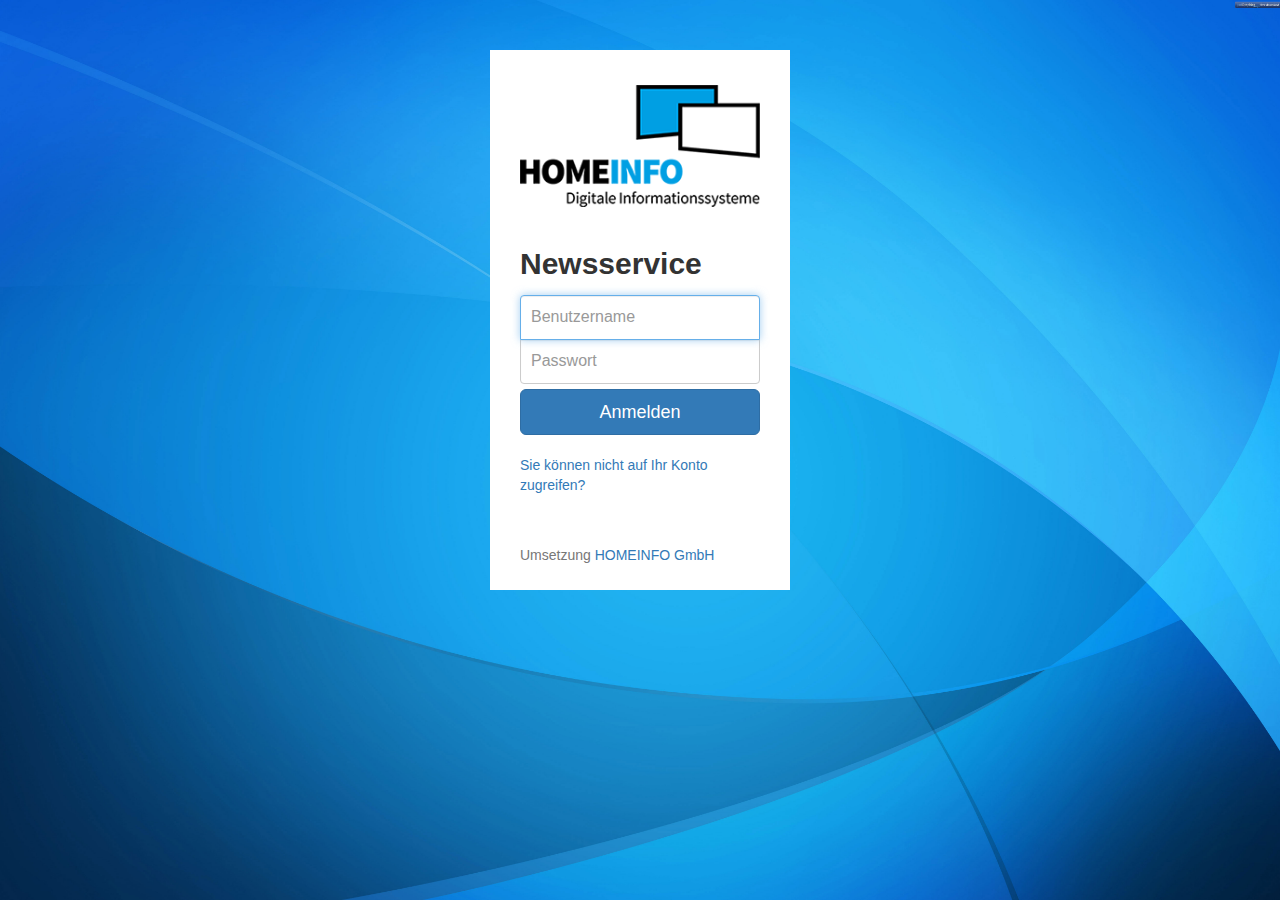
==== frontend/manage.html @ 928804c6 "Added front end to repo and added directly changable times to listing." ====
<!DOCTYPE html>
<html lang='de'>
  <head>
    <title>Newsservice</title>
    <meta content='Newsservice' name='keywords'>
    <meta content='content managment system' name='description'>
    <meta content='homeinfo.de' name='author'>
    <meta content='text/html; charset=utf-8' http-equiv='Content-Type'>
    <meta content='width=device-width, initial-scale=1, maximum-scale=1, user-scalable=no' name='viewport'>
    <meta http-equiv='X-UA-Compatible' content='IE=edge,chrome=1'>
    <link href='img/favicon.ico' rel='shortcut icon' type='image/x-icon'>
    <script src="javascript/jquery/jquery.min.js" type="text/javascript"></script>
    <script src="javascript/jquery/jquery-ui.min.js" type="text/javascript"></script>
	<script src="javascript/header.js" type="text/javascript"></script>
	<script src="javascript/menue.js" type="text/javascript"></script>
	<script src="javascript/default.js" type="text/javascript"></script>
	<link href="stylesheet/default.css" rel="stylesheet" type="text/css" media="all" />
	<script src="javascript/manage.js" type="text/javascript"></script>
    <link href="stylesheet/bootstrap.min.css" rel="stylesheet" type="text/css" media="all" />
    <link href="stylesheet/light-theme.css" rel="stylesheet" type="text/css" media="all" id="color-settings-body-color" />
	<link href="stylesheet/jquery-ui.min.css" rel="stylesheet">
    <script src="javascript/bootstrap.min.js" type="text/javascript"></script>
    <script src="plugins/theme.js" type="text/javascript"></script>
  </head>

  <body class='contrast-red'>
    <header>
		<div id="header"></div>
    </header>
    <div id='wrapper'>
      <div id='main-nav-bg'></div>
	  <div id="menue"></div>
      <section id='content'>
        <div class='container'>
			<div class='row' id='content-wrapper'>
                <div class='col-sm-12'>
					<div class='page-header page-header-with-buttons'>
						<h1 class='pull-left'>
							<i class='fa fa-cogs'></i>
							<span>News verwalten</span>
						</h1>
					</div>
				</div>
			</div>
			<div id='message'></div><br>
			<div class='row'>
				<div class='col-xs-12 col-md-3'>
					<input type='text' class='form-control' id='searchfield' placeholder='News suchen' style='padding-right:25px;'>
				</div>
				<div class='col-sm-2' id='deletesearch' style='margin:8px -50px; display:none'>
					<i class='fa fa-times'></i>
				</div>
				<div class='col-xs-12 col-md-2'>
					<select class='form-control' id='actives'>
						<option value='true'>Aktive</option>
						<option value='false'>Nicht Aktive</option>
					</select>
				</div>
			</div><br>
			<!--
			<div class='row'>
				<div class='col-xs-4 col-md-4'>
					<label>Suche nach Schlagwörter</label><br>
					<div id='keywords'></div>
				</div>
				<div class='col-xs-3 col-md-4'>
					<label>Schlagwort zur Suche hinzufügen</label><br>
					<select class='form-control keywords' id='keyword' size='5' style='overflow-x:hidden; overflow-y:auto;'>
					</select>
				</div>
			</div><br>
			<div class='row'>
				<div class='col-xs-4 col-md-4'>
					<label>Suche nach Kunden</label><br>
					<div id='companies'></div>
				</div>
				<div class='col-xs-3 col-md-4'>
					<label>Kunden zur Suche hinzufügen</label><br>
					<select class='form-control keywords' id='company' size='5' style='overflow-x:hidden; overflow-y:auto;'>
					</select>
				</div>
			</div><br>
			-->
			<div class='row'>
				<div class='col-xs-12 col-md-12' id="pages">
				</div>
			</div><br>
			<div class='row'>
				<div class='col-xs-12 col-md-12'>
					<table class='table' style='margin-bottom:0;' id='sort'>
						<thead>
							<tr>
								<th width='2%'>#</th>
								<th width='80px'>Bild</th>
								<th width='8%'>Titel</th>
								<th>Text</th>
								<th>Stichwörter</th>
								<th width='140px'>Letzte Änderung</th>
								<th width='140px'>Aktiv von</th>
								<th width='140px'>Aktiv bis</th>
								<th width='62px'></th>
							</tr>
						</thead>
						<tbody id='newslist'>
						</tbody>
					</table>
				</div>
			</div>
			<br><br>
			<footer id='footer'>
				<div class='col-sm-6 text'>
					Umsetzung <a href="https://www.homeinfo.de" target="_blank">HomeInfo GmbH</a>
				</div>
			</footer>
        </div>
      </section>
    </div>
  </body>
</html>
---- frontend/stylesheet/default.css ----
.chart, .pointer {
	cursor: pointer;
}
.no_drag {
	cursor: pointer;
}
#content {
	padding-top:40px;
}
#closer {
    color: #aaaaaa;
    border-bottom: 2px solid #eeeeee;
	margin-top: 20px;
	margin-bottom: 20px;
}
#closer-no-margin {
    color: #aaaaaa;
    border-bottom: 2px solid #eeeeee;
	margin-top: 2px;
	margin-bottom: 2px;
}
#menue, #header {
	position: fixed;
	width: 100%;
	z-index: 999;
}
.loader {
	z-index: 2;
    border: 6px solid #e3e3e3; /* Light grey */
    border-top: 6px solid #337ab7; /* Blue */
    border-radius: 50%;
    width: 40px;
    height: 40px;
    animation: spin 1s linear infinite;
}
#pageloader {
    position: fixed;
    top: 50%;
    left: 50%;
    width: 100px;
    height: 100px;
}
@keyframes spin {
    0% { transform: rotate(0deg); }
    100% { transform: rotate(360deg); }
}
---- frontend/stylesheet/light-theme.css ----
@charset "UTF-8";
@media (max-width: 767px) {
  .text-center-xs {
    text-align: center; } }

@media (min-width: 768px) {
  .img-responsive-sm {
    display: block;
    height: auto;
    max-width: 100%; } }

@media (max-width: 767px) {
  .no-mg-t-xs {
    margin-top: 0 !important; } }

input[type=number]::-webkit-inner-spin-button, 
input[type=number]::-webkit-outer-spin-button { 
  -webkit-appearance: none; 
  margin: 0; 
}

.no-mg-t {
  margin-top: 0 !important; }

.no-mg-b {
  margin-bottom: 0 !important; }

.center-block {
  margin-left: auto;
  margin-right: auto; }

/*!
 *  Font Awesome 4.6.3 by @davegandy - http://fontawesome.io - @fontawesome
 *  License - http://fontawesome.io/license (Font: SIL OFL 1.1, CSS: MIT License)
 */
/* FONT PATH
 * -------------------------- */
@font-face {
  font-family: 'FontAwesome';
  src: url("../fonts/fontawesome-webfont.eot?v=4.6.3");
  src: url("../fonts/fontawesome-webfont.eot?#iefix&v=4.6.3") format("embedded-opentype"), url("../fonts/fontawesome-webfont.woff2?v=4.6.3") format("woff2"), url("../fonts/fontawesome-webfont.woff?v=4.6.3") format("woff"), url("../fonts/fontawesome-webfont.ttf?v=4.6.3") format("truetype"), url("../fonts/fontawesome-webfont.svg?v=4.6.3#fontawesomeregular") format("svg");
  font-weight: normal;
  font-style: normal; }
.fa {
  display: inline-block;
  font: normal normal normal 14px/1 FontAwesome;
  font-size: inherit;
  text-rendering: auto;
  -webkit-font-smoothing: antialiased;
  -moz-osx-font-smoothing: grayscale; }

/* makes the font 33% larger relative to the icon container */
.fa-lg {
  font-size: 1.33333em;
  line-height: 0.75em;
  vertical-align: -15%; }

.fa-2x {
  font-size: 2em; }

.fa-3x {
  font-size: 3em; }

.fa-4x {
  font-size: 4em; }

.fa-5x {
  font-size: 5em; }

.fa-fw {
  width: 1.28571em;
  text-align: center; }

.fa-ul {
  padding-left: 0;
  margin-left: 2.14286em;
  list-style-type: none; }
  .fa-ul > li {
    position: relative; }

.fa-li {
  position: absolute;
  left: -2.14286em;
  width: 2.14286em;
  top: 0.14286em;
  text-align: center; }
  .fa-li.fa-lg {
    left: -1.85714em; }

.fa-border {
  padding: .2em .25em .15em;
  border: solid 0.08em #eee;
  border-radius: .1em; }

.fa-pull-left {
  float: left; }

.fa-pull-right {
  float: right; }

.fa.fa-pull-left {
  margin-right: .3em; }
.fa.fa-pull-right {
  margin-left: .3em; }

/* Deprecated as of 4.4.0 */
.pull-right {
  float: right; }

.pull-left {
  float: left; }

.fa.pull-left {
  margin-right: .3em; }
.fa.pull-right {
  margin-left: .3em; }

.fa-spin {
  -webkit-animation: fa-spin 2s infinite linear;
  animation: fa-spin 2s infinite linear; }

.fa-pulse {
  -webkit-animation: fa-spin 1s infinite steps(8);
  animation: fa-spin 1s infinite steps(8); }

@-webkit-keyframes fa-spin {
  0% {
    -webkit-transform: rotate(0deg);
    transform: rotate(0deg); }
  100% {
    -webkit-transform: rotate(359deg);
    transform: rotate(359deg); } }
@keyframes fa-spin {
  0% {
    -webkit-transform: rotate(0deg);
    transform: rotate(0deg); }
  100% {
    -webkit-transform: rotate(359deg);
    transform: rotate(359deg); } }
.fa-rotate-90 {
  -ms-filter: "progid:DXImageTransform.Microsoft.BasicImage(rotation=1)";
  -webkit-transform: rotate(90deg);
  -ms-transform: rotate(90deg);
  transform: rotate(90deg); }

.fa-rotate-180 {
  -ms-filter: "progid:DXImageTransform.Microsoft.BasicImage(rotation=2)";
  -webkit-transform: rotate(180deg);
  -ms-transform: rotate(180deg);
  transform: rotate(180deg); }

.fa-rotate-270 {
  -ms-filter: "progid:DXImageTransform.Microsoft.BasicImage(rotation=3)";
  -webkit-transform: rotate(270deg);
  -ms-transform: rotate(270deg);
  transform: rotate(270deg); }

.fa-flip-horizontal {
  -ms-filter: "progid:DXImageTransform.Microsoft.BasicImage(rotation=0, mirror=1)";
  -webkit-transform: scale(-1, 1);
  -ms-transform: scale(-1, 1);
  transform: scale(-1, 1); }

.fa-flip-vertical {
  -ms-filter: "progid:DXImageTransform.Microsoft.BasicImage(rotation=2, mirror=1)";
  -webkit-transform: scale(1, -1);
  -ms-transform: scale(1, -1);
  transform: scale(1, -1); }

:root .fa-rotate-90,
:root .fa-rotate-180,
:root .fa-rotate-270,
:root .fa-flip-horizontal,
:root .fa-flip-vertical {
  filter: none; }

.fa-stack {
  position: relative;
  display: inline-block;
  width: 2em;
  height: 2em;
  line-height: 2em;
  vertical-align: middle; }

.fa-stack-1x, .fa-stack-2x {
  position: absolute;
  left: 0;
  width: 100%;
  text-align: center; }

.fa-stack-1x {
  line-height: inherit; }

.fa-stack-2x {
  font-size: 2em; }

.fa-inverse {
  color: #fff; }

/* Font Awesome uses the Unicode Private Use Area (PUA) to ensure screen
   readers do not read off random characters that represent icons */
.fa-glass:before {
  content: ""; }

.fa-music:before {
  content: ""; }

.fa-search:before {
  content: ""; }

.fa-envelope-o:before {
  content: ""; }

.fa-heart:before {
  content: ""; }

.fa-star:before {
  content: ""; }

.fa-star-o:before {
  content: ""; }

.fa-user:before {
  content: ""; }

.fa-film:before {
  content: ""; }

.fa-th-large:before {
  content: ""; }

.fa-th:before {
  content: ""; }

.fa-th-list:before {
  content: ""; }

.fa-check:before {
  content: ""; }

.fa-remove:before,
.fa-close:before,
.fa-times:before {
  content: ""; }

.fa-search-plus:before {
  content: ""; }

.fa-search-minus:before {
  content: ""; }

.fa-power-off:before {
  content: ""; }

.fa-signal:before {
  content: ""; }

.fa-gear:before,
.fa-cog:before {
  content: ""; }

.fa-trash-o:before {
  content: ""; }

.fa-home:before {
  content: ""; }

.fa-file-o:before {
  content: ""; }

.fa-clock-o:before {
  content: ""; }

.fa-road:before {
  content: ""; }

.fa-download:before {
  content: ""; }

.fa-arrow-circle-o-down:before {
  content: ""; }

.fa-arrow-circle-o-up:before {
  content: ""; }

.fa-inbox:before {
  content: ""; }

.fa-play-circle-o:before {
  content: ""; }

.fa-rotate-right:before,
.fa-repeat:before {
  content: ""; }

.fa-refresh:before {
  content: ""; }

.fa-list-alt:before {
  content: ""; }

.fa-lock:before {
  content: ""; }

.fa-flag:before {
  content: ""; }

.fa-headphones:before {
  content: ""; }

.fa-volume-off:before {
  content: ""; }

.fa-volume-down:before {
  content: ""; }

.fa-volume-up:before {
  content: ""; }

.fa-qrcode:before {
  content: ""; }

.fa-barcode:before {
  content: ""; }

.fa-tag:before {
  content: ""; }

.fa-tags:before {
  content: ""; }

.fa-book:before {
  content: ""; }

.fa-bookmark:before {
  content: ""; }

.fa-print:before {
  content: ""; }

.fa-camera:before {
  content: ""; }

.fa-font:before {
  content: ""; }

.fa-bold:before {
  content: ""; }

.fa-italic:before {
  content: ""; }

.fa-text-height:before {
  content: ""; }

.fa-text-width:before {
  content: ""; }

.fa-align-left:before {
  content: ""; }

.fa-align-center:before {
  content: ""; }

.fa-align-right:before {
  content: ""; }

.fa-align-justify:before {
  content: ""; }

.fa-list:before {
  content: ""; }

.fa-dedent:before,
.fa-outdent:before {
  content: ""; }

.fa-indent:before {
  content: ""; }

.fa-video-camera:before {
  content: ""; }

.fa-photo:before,
.fa-image:before,
.fa-picture-o:before {
  content: ""; }

.fa-pencil:before {
  content: ""; }

.fa-map-marker:before {
  content: ""; }

.fa-adjust:before {
  content: ""; }

.fa-tint:before {
  content: ""; }

.fa-edit:before,
.fa-pencil-square-o:before {
  content: ""; }

.fa-share-square-o:before {
  content: ""; }

.fa-check-square-o:before {
  content: ""; }

.fa-arrows:before {
  content: ""; }

.fa-step-backward:before {
  content: ""; }

.fa-fast-backward:before {
  content: ""; }

.fa-backward:before {
  content: ""; }

.fa-play:before {
  content: ""; }

.fa-pause:before {
  content: ""; }

.fa-stop:before {
  content: ""; }

.fa-forward:before {
  content: ""; }

.fa-fast-forward:before {
  content: ""; }

.fa-step-forward:before {
  content: ""; }

.fa-eject:before {
  content: ""; }

.fa-chevron-left:before {
  content: ""; }

.fa-chevron-right:before {
  content: ""; }

.fa-plus-circle:before {
  content: ""; }

.fa-minus-circle:before {
  content: ""; }

.fa-times-circle:before {
  content: ""; }

.fa-check-circle:before {
  content: ""; }

.fa-question-circle:before {
  content: ""; }

.fa-info-circle:before {
  content: ""; }

.fa-crosshairs:before {
  content: ""; }

.fa-times-circle-o:before {
  content: ""; }

.fa-check-circle-o:before {
  content: ""; }

.fa-ban:before {
  content: ""; }

.fa-arrow-left:before {
  content: ""; }

.fa-arrow-right:before {
  content: ""; }

.fa-arrow-up:before {
  content: ""; }

.fa-arrow-down:before {
  content: ""; }

.fa-mail-forward:before,
.fa-share:before {
  content: ""; }

.fa-expand:before {
  content: ""; }

.fa-compress:before {
  content: ""; }

.fa-plus:before {
  content: ""; }

.fa-minus:before {
  content: ""; }

.fa-asterisk:before {
  content: ""; }

.fa-exclamation-circle:before {
  content: ""; }

.fa-gift:before {
  content: ""; }

.fa-leaf:before {
  content: ""; }

.fa-fire:before {
  content: ""; }

.fa-eye:before {
  content: ""; }

.fa-eye-slash:before {
  content: ""; }

.fa-warning:before,
.fa-exclamation-triangle:before {
  content: ""; }

.fa-plane:before {
  content: ""; }

.fa-calendar:before {
  content: ""; }

.fa-random:before {
  content: ""; }

.fa-comment:before {
  content: ""; }

.fa-magnet:before {
  content: ""; }

.fa-chevron-up:before {
  content: ""; }

.fa-chevron-down:before {
  content: ""; }

.fa-retweet:before {
  content: ""; }

.fa-shopping-cart:before {
  content: ""; }

.fa-folder:before {
  content: ""; }

.fa-folder-open:before {
  content: ""; }

.fa-arrows-v:before {
  content: ""; }

.fa-arrows-h:before {
  content: ""; }

.fa-bar-chart-o:before,
.fa-bar-chart:before {
  content: ""; }

.fa-twitter-square:before {
  content: ""; }

.fa-facebook-square:before {
  content: ""; }

.fa-camera-retro:before {
  content: ""; }

.fa-key:before {
  content: ""; }

.fa-gears:before,
.fa-cogs:before {
  content: ""; }

.fa-comments:before {
  content: ""; }

.fa-thumbs-o-up:before {
  content: ""; }

.fa-thumbs-o-down:before {
  content: ""; }

.fa-star-half:before {
  content: ""; }

.fa-heart-o:before {
  content: ""; }

.fa-sign-out:before {
  content: ""; }

.fa-linkedin-square:before {
  content: ""; }

.fa-thumb-tack:before {
  content: ""; }

.fa-external-link:before {
  content: ""; }

.fa-sign-in:before {
  content: ""; }

.fa-trophy:before {
  content: ""; }

.fa-github-square:before {
  content: ""; }

.fa-upload:before {
  content: ""; }

.fa-lemon-o:before {
  content: ""; }

.fa-phone:before {
  content: ""; }

.fa-square-o:before {
  content: ""; }

.fa-bookmark-o:before {
  content: ""; }

.fa-phone-square:before {
  content: ""; }

.fa-twitter:before {
  content: ""; }

.fa-facebook-f:before,
.fa-facebook:before {
  content: ""; }

.fa-github:before {
  content: ""; }

.fa-unlock:before {
  content: ""; }

.fa-credit-card:before {
  content: ""; }

.fa-feed:before,
.fa-rss:before {
  content: ""; }

.fa-hdd-o:before {
  content: ""; }

.fa-bullhorn:before {
  content: ""; }

.fa-bell:before {
  content: ""; }

.fa-certificate:before {
  content: ""; }

.fa-hand-o-right:before {
  content: ""; }

.fa-hand-o-left:before {
  content: ""; }

.fa-hand-o-up:before {
  content: ""; }

.fa-hand-o-down:before {
  content: ""; }

.fa-arrow-circle-left:before {
  content: ""; }

.fa-arrow-circle-right:before {
  content: ""; }

.fa-arrow-circle-up:before {
  content: ""; }

.fa-arrow-circle-down:before {
  content: ""; }

.fa-globe:before {
  content: ""; }

.fa-wrench:before {
  content: ""; }

.fa-tasks:before {
  content: ""; }

.fa-filter:before {
  content: ""; }

.fa-briefcase:before {
  content: ""; }

.fa-arrows-alt:before {
  content: ""; }

.fa-group:before,
.fa-users:before {
  content: ""; }

.fa-chain:before,
.fa-link:before {
  content: ""; }

.fa-cloud:before {
  content: ""; }

.fa-flask:before {
  content: ""; }

.fa-cut:before,
.fa-scissors:before {
  content: ""; }

.fa-copy:before,
.fa-files-o:before {
  content: ""; }

.fa-paperclip:before {
  content: ""; }

.fa-save:before,
.fa-floppy-o:before {
  content: ""; }

.fa-square:before {
  content: ""; }

.fa-navicon:before,
.fa-reorder:before,
.fa-bars:before {
  content: ""; }

.fa-list-ul:before {
  content: ""; }

.fa-list-ol:before {
  content: ""; }

.fa-strikethrough:before {
  content: ""; }

.fa-underline:before {
  content: ""; }

.fa-table:before {
  content: ""; }

.fa-magic:before {
  content: ""; }

.fa-truck:before {
  content: ""; }

.fa-pinterest:before {
  content: ""; }

.fa-pinterest-square:before {
  content: ""; }

.fa-google-plus-square:before {
  content: ""; }

.fa-google-plus:before {
  content: ""; }

.fa-money:before {
  content: ""; }

.fa-caret-down:before {
  content: ""; }

.fa-caret-up:before {
  content: ""; }

.fa-caret-left:before {
  content: ""; }

.fa-caret-right:before {
  content: ""; }

.fa-columns:before {
  content: ""; }

.fa-unsorted:before,
.fa-sort:before {
  content: ""; }

.fa-sort-down:before,
.fa-sort-desc:before {
  content: ""; }

.fa-sort-up:before,
.fa-sort-asc:before {
  content: ""; }

.fa-envelope:before {
  content: ""; }

.fa-linkedin:before {
  content: ""; }

.fa-rotate-left:before,
.fa-undo:before {
  content: ""; }

.fa-legal:before,
.fa-gavel:before {
  content: ""; }

.fa-dashboard:before,
.fa-tachometer:before {
  content: ""; }

.fa-comment-o:before {
  content: ""; }

.fa-comments-o:before {
  content: ""; }

.fa-flash:before,
.fa-bolt:before {
  content: ""; }

.fa-sitemap:before {
  content: ""; }

.fa-umbrella:before {
  content: ""; }

.fa-paste:before,
.fa-clipboard:before {
  content: ""; }

.fa-lightbulb-o:before {
  content: ""; }

.fa-exchange:before {
  content: ""; }

.fa-cloud-download:before {
  content: ""; }

.fa-cloud-upload:before {
  content: ""; }

.fa-user-md:before {
  content: ""; }

.fa-stethoscope:before {
  content: ""; }

.fa-suitcase:before {
  content: ""; }

.fa-bell-o:before {
  content: ""; }

.fa-coffee:before {
  content: ""; }

.fa-cutlery:before {
  content: ""; }

.fa-file-text-o:before {
  content: ""; }

.fa-building-o:before {
  content: ""; }

.fa-hospital-o:before {
  content: ""; }

.fa-ambulance:before {
  content: ""; }

.fa-medkit:before {
  content: ""; }

.fa-fighter-jet:before {
  content: ""; }

.fa-beer:before {
  content: ""; }

.fa-h-square:before {
  content: ""; }

.fa-plus-square:before {
  content: ""; }

.fa-angle-double-left:before {
  content: ""; }

.fa-angle-double-right:before {
  content: ""; }

.fa-angle-double-up:before {
  content: ""; }

.fa-angle-double-down:before {
  content: ""; }

.fa-angle-left:before {
  content: ""; }

.fa-angle-right:before {
  content: ""; }

.fa-angle-up:before {
  content: ""; }

.fa-angle-down:before {
  content: ""; }

.fa-desktop:before {
  content: ""; }

.fa-laptop:before {
  content: ""; }

.fa-tablet:before {
  content: ""; }

.fa-mobile-phone:before,
.fa-mobile:before {
  content: ""; }

.fa-circle-o:before {
  content: ""; }

.fa-quote-left:before {
  content: ""; }

.fa-quote-right:before {
  content: ""; }

.fa-spinner:before {
  content: ""; }

.fa-circle:before {
  content: ""; }

.fa-mail-reply:before,
.fa-reply:before {
  content: ""; }

.fa-github-alt:before {
  content: ""; }

.fa-folder-o:before {
  content: ""; }

.fa-folder-open-o:before {
  content: ""; }

.fa-smile-o:before {
  content: ""; }

.fa-frown-o:before {
  content: ""; }

.fa-meh-o:before {
  content: ""; }

.fa-gamepad:before {
  content: ""; }

.fa-keyboard-o:before {
  content: ""; }

.fa-flag-o:before {
  content: ""; }

.fa-flag-checkered:before {
  content: ""; }

.fa-terminal:before {
  content: ""; }

.fa-code:before {
  content: ""; }

.fa-mail-reply-all:before,
.fa-reply-all:before {
  content: ""; }

.fa-star-half-empty:before,
.fa-star-half-full:before,
.fa-star-half-o:before {
  content: ""; }

.fa-location-arrow:before {
  content: ""; }

.fa-crop:before {
  content: ""; }

.fa-code-fork:before {
  content: ""; }

.fa-unlink:before,
.fa-chain-broken:before {
  content: ""; }

.fa-question:before {
  content: ""; }

.fa-info:before {
  content: ""; }

.fa-exclamation:before {
  content: ""; }

.fa-superscript:before {
  content: ""; }

.fa-subscript:before {
  content: ""; }

.fa-eraser:before {
  content: ""; }

.fa-puzzle-piece:before {
  content: ""; }

.fa-microphone:before {
  content: ""; }

.fa-microphone-slash:before {
  content: ""; }

.fa-shield:before {
  content: ""; }

.fa-calendar-o:before {
  content: ""; }

.fa-fire-extinguisher:before {
  content: ""; }

.fa-rocket:before {
  content: ""; }

.fa-maxcdn:before {
  content: ""; }

.fa-chevron-circle-left:before {
  content: ""; }

.fa-chevron-circle-right:before {
  content: ""; }

.fa-chevron-circle-up:before {
  content: ""; }

.fa-chevron-circle-down:before {
  content: ""; }

.fa-html5:before {
  content: ""; }

.fa-css3:before {
  content: ""; }

.fa-anchor:before {
  content: ""; }

.fa-unlock-alt:before {
  content: ""; }

.fa-bullseye:before {
  content: ""; }

.fa-ellipsis-h:before {
  content: ""; }

.fa-ellipsis-v:before {
  content: ""; }

.fa-rss-square:before {
  content: ""; }

.fa-play-circle:before {
  content: ""; }

.fa-ticket:before {
  content: ""; }

.fa-minus-square:before {
  content: ""; }

.fa-minus-square-o:before {
  content: ""; }

.fa-level-up:before {
  content: ""; }

.fa-level-down:before {
  content: ""; }

.fa-check-square:before {
  content: ""; }

.fa-pencil-square:before {
  content: ""; }

.fa-external-link-square:before {
  content: ""; }

.fa-share-square:before {
  content: ""; }

.fa-compass:before {
  content: ""; }

.fa-toggle-down:before,
.fa-caret-square-o-down:before {
  content: ""; }

.fa-toggle-up:before,
.fa-caret-square-o-up:before {
  content: ""; }

.fa-toggle-right:before,
.fa-caret-square-o-right:before {
  content: ""; }

.fa-euro:before,
.fa-eur:before {
  content: ""; }

.fa-gbp:before {
  content: ""; }

.fa-dollar:before,
.fa-usd:before {
  content: ""; }

.fa-rupee:before,
.fa-inr:before {
  content: ""; }

.fa-cny:before,
.fa-rmb:before,
.fa-yen:before,
.fa-jpy:before {
  content: ""; }

.fa-ruble:before,
.fa-rouble:before,
.fa-rub:before {
  content: ""; }

.fa-won:before,
.fa-krw:before {
  content: ""; }

.fa-bitcoin:before,
.fa-btc:before {
  content: ""; }

.fa-file:before {
  content: ""; }

.fa-file-text:before {
  content: ""; }

.fa-sort-alpha-asc:before {
  content: ""; }

.fa-sort-alpha-desc:before {
  content: ""; }

.fa-sort-amount-asc:before {
  content: ""; }

.fa-sort-amount-desc:before {
  content: ""; }

.fa-sort-numeric-asc:before {
  content: ""; }

.fa-sort-numeric-desc:before {
  content: ""; }

.fa-thumbs-up:before {
  content: ""; }

.fa-thumbs-down:before {
  content: ""; }

.fa-youtube-square:before {
  content: ""; }

.fa-youtube:before {
  content: ""; }

.fa-xing:before {
  content: ""; }

.fa-xing-square:before {
  content: ""; }

.fa-youtube-play:before {
  content: ""; }

.fa-dropbox:before {
  content: ""; }

.fa-stack-overflow:before {
  content: ""; }

.fa-instagram:before {
  content: ""; }

.fa-flickr:before {
  content: ""; }

.fa-adn:before {
  content: ""; }

.fa-bitbucket:before {
  content: ""; }

.fa-bitbucket-square:before {
  content: ""; }

.fa-tumblr:before {
  content: ""; }

.fa-tumblr-square:before {
  content: ""; }

.fa-long-arrow-down:before {
  content: ""; }

.fa-long-arrow-up:before {
  content: ""; }

.fa-long-arrow-left:before {
  content: ""; }

.fa-long-arrow-right:before {
  content: ""; }

.fa-apple:before {
  content: ""; }

.fa-windows:before {
  content: ""; }

.fa-android:before {
  content: ""; }

.fa-linux:before {
  content: ""; }

.fa-dribbble:before {
  content: ""; }

.fa-skype:before {
  content: ""; }

.fa-foursquare:before {
  content: ""; }

.fa-trello:before {
  content: ""; }

.fa-female:before {
  content: ""; }

.fa-male:before {
  content: ""; }

.fa-gittip:before,
.fa-gratipay:before {
  content: ""; }

.fa-sun-o:before {
  content: ""; }

.fa-moon-o:before {
  content: ""; }

.fa-archive:before {
  content: ""; }

.fa-bug:before {
  content: ""; }

.fa-vk:before {
  content: ""; }

.fa-weibo:before {
  content: ""; }

.fa-renren:before {
  content: ""; }

.fa-pagelines:before {
  content: ""; }

.fa-stack-exchange:before {
  content: ""; }

.fa-arrow-circle-o-right:before {
  content: ""; }

.fa-arrow-circle-o-left:before {
  content: ""; }

.fa-toggle-left:before,
.fa-caret-square-o-left:before {
  content: ""; }

.fa-dot-circle-o:before {
  content: ""; }

.fa-wheelchair:before {
  content: ""; }

.fa-vimeo-square:before {
  content: ""; }

.fa-turkish-lira:before,
.fa-try:before {
  content: ""; }

.fa-plus-square-o:before {
  content: ""; }

.fa-space-shuttle:before {
  content: ""; }

.fa-slack:before {
  content: ""; }

.fa-envelope-square:before {
  content: ""; }

.fa-wordpress:before {
  content: ""; }

.fa-openid:before {
  content: ""; }

.fa-institution:before,
.fa-bank:before,
.fa-university:before {
  content: ""; }

.fa-mortar-board:before,
.fa-graduation-cap:before {
  content: ""; }

.fa-yahoo:before {
  content: ""; }

.fa-google:before {
  content: ""; }

.fa-reddit:before {
  content: ""; }

.fa-reddit-square:before {
  content: ""; }

.fa-stumbleupon-circle:before {
  content: ""; }

.fa-stumbleupon:before {
  content: ""; }

.fa-delicious:before {
  content: ""; }

.fa-digg:before {
  content: ""; }

.fa-pied-piper-pp:before {
  content: ""; }

.fa-pied-piper-alt:before {
  content: ""; }

.fa-drupal:before {
  content: ""; }

.fa-joomla:before {
  content: ""; }

.fa-language:before {
  content: ""; }

.fa-fax:before {
  content: ""; }

.fa-building:before {
  content: ""; }

.fa-child:before {
  content: ""; }

.fa-paw:before {
  content: ""; }

.fa-spoon:before {
  content: ""; }

.fa-cube:before {
  content: ""; }

.fa-cubes:before {
  content: ""; }

.fa-behance:before {
  content: ""; }

.fa-behance-square:before {
  content: ""; }

.fa-steam:before {
  content: ""; }

.fa-steam-square:before {
  content: ""; }

.fa-recycle:before {
  content: ""; }

.fa-automobile:before,
.fa-car:before {
  content: ""; }

.fa-cab:before,
.fa-taxi:before {
  content: ""; }

.fa-tree:before {
  content: ""; }

.fa-spotify:before {
  content: ""; }

.fa-deviantart:before {
  content: ""; }

.fa-soundcloud:before {
  content: ""; }

.fa-database:before {
  content: ""; }

.fa-file-pdf-o:before {
  content: ""; }

.fa-file-word-o:before {
  content: ""; }

.fa-file-excel-o:before {
  content: ""; }

.fa-file-powerpoint-o:before {
  content: ""; }

.fa-file-photo-o:before,
.fa-file-picture-o:before,
.fa-file-image-o:before {
  content: ""; }

.fa-file-zip-o:before,
.fa-file-archive-o:before {
  content: ""; }

.fa-file-sound-o:before,
.fa-file-audio-o:before {
  content: ""; }

.fa-file-movie-o:before,
.fa-file-video-o:before {
  content: ""; }

.fa-file-code-o:before {
  content: ""; }

.fa-vine:before {
  content: ""; }

.fa-codepen:before {
  content: ""; }

.fa-jsfiddle:before {
  content: ""; }

.fa-life-bouy:before,
.fa-life-buoy:before,
.fa-life-saver:before,
.fa-support:before,
.fa-life-ring:before {
  content: ""; }

.fa-circle-o-notch:before {
  content: ""; }

.fa-ra:before,
.fa-resistance:before,
.fa-rebel:before {
  content: ""; }

.fa-ge:before,
.fa-empire:before {
  content: ""; }

.fa-git-square:before {
  content: ""; }

.fa-git:before {
  content: ""; }

.fa-y-combinator-square:before,
.fa-yc-square:before,
.fa-hacker-news:before {
  content: ""; }

.fa-tencent-weibo:before {
  content: ""; }

.fa-qq:before {
  content: ""; }

.fa-wechat:before,
.fa-weixin:before {
  content: ""; }

.fa-send:before,
.fa-paper-plane:before {
  content: ""; }

.fa-send-o:before,
.fa-paper-plane-o:before {
  content: ""; }

.fa-history:before {
  content: ""; }

.fa-circle-thin:before {
  content: ""; }

.fa-header:before {
  content: ""; }

.fa-paragraph:before {
  content: ""; }

.fa-sliders:before {
  content: ""; }

.fa-share-alt:before {
  content: ""; }

.fa-share-alt-square:before {
  content: ""; }

.fa-bomb:before {
  content: ""; }

.fa-soccer-ball-o:before,
.fa-futbol-o:before {
  content: ""; }

.fa-tty:before {
  content: ""; }

.fa-binoculars:before {
  content: ""; }

.fa-plug:before {
  content: ""; }

.fa-slideshare:before {
  content: ""; }

.fa-twitch:before {
  content: ""; }

.fa-yelp:before {
  content: ""; }

.fa-newspaper-o:before {
  content: ""; }

.fa-wifi:before {
  content: ""; }

.fa-calculator:before {
  content: ""; }

.fa-paypal:before {
  content: ""; }

.fa-google-wallet:before {
  content: ""; }

.fa-cc-visa:before {
  content: ""; }

.fa-cc-mastercard:before {
  content: ""; }

.fa-cc-discover:before {
  content: ""; }

.fa-cc-amex:before {
  content: ""; }

.fa-cc-paypal:before {
  content: ""; }

.fa-cc-stripe:before {
  content: ""; }

.fa-bell-slash:before {
  content: ""; }

.fa-bell-slash-o:before {
  content: ""; }

.fa-trash:before {
  content: ""; }

.fa-copyright:before {
  content: ""; }

.fa-at:before {
  content: ""; }

.fa-eyedropper:before {
  content: ""; }

.fa-paint-brush:before {
  content: ""; }

.fa-birthday-cake:before {
  content: ""; }

.fa-area-chart:before {
  content: ""; }

.fa-pie-chart:before {
  content: ""; }

.fa-line-chart:before {
  content: ""; }

.fa-lastfm:before {
  content: ""; }

.fa-lastfm-square:before {
  content: ""; }

.fa-toggle-off:before {
  content: ""; }

.fa-toggle-on:before {
  content: ""; }

.fa-bicycle:before {
  content: ""; }

.fa-bus:before {
  content: ""; }

.fa-ioxhost:before {
  content: ""; }

.fa-angellist:before {
  content: ""; }

.fa-cc:before {
  content: ""; }

.fa-shekel:before,
.fa-sheqel:before,
.fa-ils:before {
  content: ""; }

.fa-meanpath:before {
  content: ""; }

.fa-buysellads:before {
  content: ""; }

.fa-connectdevelop:before {
  content: ""; }

.fa-dashcube:before {
  content: ""; }

.fa-forumbee:before {
  content: ""; }

.fa-leanpub:before {
  content: ""; }

.fa-sellsy:before {
  content: ""; }

.fa-shirtsinbulk:before {
  content: ""; }

.fa-simplybuilt:before {
  content: ""; }

.fa-skyatlas:before {
  content: ""; }

.fa-cart-plus:before {
  content: ""; }

.fa-cart-arrow-down:before {
  content: ""; }

.fa-diamond:before {
  content: ""; }

.fa-ship:before {
  content: ""; }

.fa-user-secret:before {
  content: ""; }

.fa-motorcycle:before {
  content: ""; }

.fa-street-view:before {
  content: ""; }

.fa-heartbeat:before {
  content: ""; }

.fa-venus:before {
  content: ""; }

.fa-mars:before {
  content: ""; }

.fa-mercury:before {
  content: ""; }

.fa-intersex:before,
.fa-transgender:before {
  content: ""; }

.fa-transgender-alt:before {
  content: ""; }

.fa-venus-double:before {
  content: ""; }

.fa-mars-double:before {
  content: ""; }

.fa-venus-mars:before {
  content: ""; }

.fa-mars-stroke:before {
  content: ""; }

.fa-mars-stroke-v:before {
  content: ""; }

.fa-mars-stroke-h:before {
  content: ""; }

.fa-neuter:before {
  content: ""; }

.fa-genderless:before {
  content: ""; }

.fa-facebook-official:before {
  content: ""; }

.fa-pinterest-p:before {
  content: ""; }

.fa-whatsapp:before {
  content: ""; }

.fa-server:before {
  content: ""; }

.fa-user-plus:before {
  content: ""; }

.fa-user-times:before {
  content: ""; }

.fa-hotel:before,
.fa-bed:before {
  content: ""; }

.fa-viacoin:before {
  content: ""; }

.fa-train:before {
  content: ""; }

.fa-subway:before {
  content: ""; }

.fa-medium:before {
  content: ""; }

.fa-yc:before,
.fa-y-combinator:before {
  content: ""; }

.fa-optin-monster:before {
  content: ""; }

.fa-opencart:before {
  content: ""; }

.fa-expeditedssl:before {
  content: ""; }

.fa-battery-4:before,
.fa-battery-full:before {
  content: ""; }

.fa-battery-3:before,
.fa-battery-three-quarters:before {
  content: ""; }

.fa-battery-2:before,
.fa-battery-half:before {
  content: ""; }

.fa-battery-1:before,
.fa-battery-quarter:before {
  content: ""; }

.fa-battery-0:before,
.fa-battery-empty:before {
  content: ""; }

.fa-mouse-pointer:before {
  content: ""; }

.fa-i-cursor:before {
  content: ""; }

.fa-object-group:before {
  content: ""; }

.fa-object-ungroup:before {
  content: ""; }

.fa-sticky-note:before {
  content: ""; }

.fa-sticky-note-o:before {
  content: ""; }

.fa-cc-jcb:before {
  content: ""; }

.fa-cc-diners-club:before {
  content: ""; }

.fa-clone:before {
  content: ""; }

.fa-balance-scale:before {
  content: ""; }

.fa-hourglass-o:before {
  content: ""; }

.fa-hourglass-1:before,
.fa-hourglass-start:before {
  content: ""; }

.fa-hourglass-2:before,
.fa-hourglass-half:before {
  content: ""; }

.fa-hourglass-3:before,
.fa-hourglass-end:before {
  content: ""; }

.fa-hourglass:before {
  content: ""; }

.fa-hand-grab-o:before,
.fa-hand-rock-o:before {
  content: ""; }

.fa-hand-stop-o:before,
.fa-hand-paper-o:before {
  content: ""; }

.fa-hand-scissors-o:before {
  content: ""; }

.fa-hand-lizard-o:before {
  content: ""; }

.fa-hand-spock-o:before {
  content: ""; }

.fa-hand-pointer-o:before {
  content: ""; }

.fa-hand-peace-o:before {
  content: ""; }

.fa-trademark:before {
  content: ""; }

.fa-registered:before {
  content: ""; }

.fa-creative-commons:before {
  content: ""; }

.fa-gg:before {
  content: ""; }

.fa-gg-circle:before {
  content: ""; }

.fa-tripadvisor:before {
  content: ""; }

.fa-odnoklassniki:before {
  content: ""; }

.fa-odnoklassniki-square:before {
  content: ""; }

.fa-get-pocket:before {
  content: ""; }

.fa-wikipedia-w:before {
  content: ""; }

.fa-safari:before {
  content: ""; }

.fa-chrome:before {
  content: ""; }

.fa-firefox:before {
  content: ""; }

.fa-opera:before {
  content: ""; }

.fa-internet-explorer:before {
  content: ""; }

.fa-tv:before,
.fa-television:before {
  content: ""; }

.fa-contao:before {
  content: ""; }

.fa-500px:before {
  content: ""; }

.fa-amazon:before {
  content: ""; }

.fa-calendar-plus-o:before {
  content: ""; }

.fa-calendar-minus-o:before {
  content: ""; }

.fa-calendar-times-o:before {
  content: ""; }

.fa-calendar-check-o:before {
  content: ""; }

.fa-industry:before {
  content: ""; }

.fa-map-pin:before {
  content: ""; }

.fa-map-signs:before {
  content: ""; }

.fa-map-o:before {
  content: ""; }

.fa-map:before {
  content: ""; }

.fa-commenting:before {
  content: ""; }

.fa-commenting-o:before {
  content: ""; }

.fa-houzz:before {
  content: ""; }

.fa-vimeo:before {
  content: ""; }

.fa-black-tie:before {
  content: ""; }

.fa-fonticons:before {
  content: ""; }

.fa-reddit-alien:before {
  content: ""; }

.fa-edge:before {
  content: ""; }

.fa-credit-card-alt:before {
  content: ""; }

.fa-codiepie:before {
  content: ""; }

.fa-modx:before {
  content: ""; }

.fa-fort-awesome:before {
  content: ""; }

.fa-usb:before {
  content: ""; }

.fa-product-hunt:before {
  content: ""; }

.fa-mixcloud:before {
  content: ""; }

.fa-scribd:before {
  content: ""; }

.fa-pause-circle:before {
  content: ""; }

.fa-pause-circle-o:before {
  content: ""; }

.fa-stop-circle:before {
  content: ""; }

.fa-stop-circle-o:before {
  content: ""; }

.fa-shopping-bag:before {
  content: ""; }

.fa-shopping-basket:before {
  content: ""; }

.fa-hashtag:before {
  content: ""; }

.fa-bluetooth:before {
  content: ""; }

.fa-bluetooth-b:before {
  content: ""; }

.fa-percent:before {
  content: ""; }

.fa-gitlab:before {
  content: ""; }

.fa-wpbeginner:before {
  content: ""; }

.fa-wpforms:before {
  content: ""; }

.fa-envira:before {
  content: ""; }

.fa-universal-access:before {
  content: ""; }

.fa-wheelchair-alt:before {
  content: ""; }

.fa-question-circle-o:before {
  content: ""; }

.fa-blind:before {
  content: ""; }

.fa-audio-description:before {
  content: ""; }

.fa-volume-control-phone:before {
  content: ""; }

.fa-braille:before {
  content: ""; }

.fa-assistive-listening-systems:before {
  content: ""; }

.fa-asl-interpreting:before,
.fa-american-sign-language-interpreting:before {
  content: ""; }

.fa-deafness:before,
.fa-hard-of-hearing:before,
.fa-deaf:before {
  content: ""; }

.fa-glide:before {
  content: ""; }

.fa-glide-g:before {
  content: ""; }

.fa-signing:before,
.fa-sign-language:before {
  content: ""; }

.fa-low-vision:before {
  content: ""; }

.fa-viadeo:before {
  content: ""; }

.fa-viadeo-square:before {
  content: ""; }

.fa-snapchat:before {
  content: ""; }

.fa-snapchat-ghost:before {
  content: ""; }

.fa-snapchat-square:before {
  content: ""; }

.fa-pied-piper:before {
  content: ""; }

.fa-first-order:before {
  content: ""; }

.fa-yoast:before {
  content: ""; }

.fa-themeisle:before {
  content: ""; }

.fa-google-plus-circle:before,
.fa-google-plus-official:before {
  content: ""; }

.fa-fa:before,
.fa-font-awesome:before {
  content: ""; }

.sr-only {
  position: absolute;
  width: 1px;
  height: 1px;
  padding: 0;
  margin: -1px;
  overflow: hidden;
  clip: rect(0, 0, 0, 0);
  border: 0; }

.sr-only-focusable:active, .sr-only-focusable:focus {
  position: static;
  width: auto;
  height: auto;
  margin: 0;
  overflow: visible;
  clip: auto; }

@font-face {
  font-family: "Montserrat";
  src: url("../fonts/montserrat-bold-webfont.eot");
  src: url("../fonts/montserrat-bold-webfont.eot?#iefix") format("embedded-opentype"), url("../fonts/montserrat-bold-webfont.woff") format("woff"), url("../fonts/montserrat-bold-webfont.ttf") format("truetype"), url("../fonts/montserrat-bold-webfont.svg#montserratbold") format("svg");
  font-weight: bold;
  font-style: normal; }
@font-face {
  font-family: "Montserrat";
  src: url("../fonts/montserrat-regular-webfont.eot");
  src: url("../fonts/montserrat-regular-webfont.eot?#iefix") format("embedded-opentype"), url("../fonts/montserrat-regular-webfont.woff") format("woff"), url("../fonts/montserrat-regular-webfont.ttf") format("truetype"), url("../fonts/montserrat-regular-webfont.svg#montserratregular") format("svg");
  font-weight: normal;
  font-style: normal; }
h1, h2, h3, h4, h5, h6 {
  font-family: Montserrat;
  font-weight: 400;
  color: #222222; }

h1 {
  font-size: 28px; }

h2 {
  font-size: 24.5px; }

h3 {
  font-size: 21px; }

h4 {
  font-size: 17.5px; }

h5 {
  font-size: 14px; }

h6 {
  font-size: 10.5px; }

@media (max-width: 768px) {
  h1 {
    font-size: 24.5px; }

  h2 {
    font-size: 21px; }

  h3 {
    font-size: 17.5px; }

  h4 {
    font-size: 14px; }

  h5 {
    font-size: 14px; }

  h6 {
    font-size: 7px; } }
h1 .fa {
  color: #009fe3; }

.page-header {
  border-bottom-color: #dddddd;
  margin-left: -15px;
  margin-right: -15px;
  position: relative;
  margin-top: 0;
  margin-bottom: 30px;
  color: #222222;
  background: #fff;
  min-height: 85px;
  padding: 20px; }
  .page-header:after, .page-header:before {
    content: "";
    display: table; }
  .page-header:after {
    clear: both; }
  .page-header {
    *zoom: 1; }
  @media (min-width: 768px) {
    .page-header {
      padding: 0 15px; } }
  .page-header h1, .page-header h2, .page-header h3, .page-header h4, .page-header h5, .page-header h6 {
    margin: 0;
    color: #222222;
    vertical-align: middle; }
  .page-header .breadcrumb {
    margin-bottom: 0;
    line-height: 10px; }
    @media (min-width: 768px) {
      .page-header .breadcrumb {
        padding: 10px 0; } }
    .page-header .breadcrumb li:first-child > a {
      text-decoration: none;
      -moz-transition: color 100ms ease;
      -o-transition: color 100ms ease;
      -webkit-transition: color 100ms ease;
      transition: color 100ms ease; }
      .page-header .breadcrumb li:first-child > a:hover {
        color: #009fe3; }
  @media (min-width: 768px) {
    .page-header h1.pull-left {
      margin-top: 27px; } }
  .page-header .pull-right {
    margin-top: 15px; }
    @media (min-width: 768px) {
      .page-header .pull-right {
        margin-top: 25px; } }
  @media (max-width: 767px) {
    .page-header {
      text-align: center; }
      .page-header > .pull-right, .page-header > .pull-left {
        float: none !important; } }

.group-header {
  border-top: 1px solid #eee;
  position: relative;
  margin-left: -15px;
  margin-right: -15px;
  margin-bottom: 40px;
  margin-top: 20px; }
  .group-header .row {
    margin-left: 0;
    margin-right: 0; }
  .group-header > .row:first-child {
    padding-top: 20px;
    border-top: 1px solid #fff; }
  .group-header.group-header-first {
    margin-top: 0;
    border-top: none; }
    .group-header.group-header-first > .row:first-child {
      padding-top: 0;
      border-top: none; }

hr {
  position: relative;
  margin-left: -15px;
  margin-right: -15px;
  border-top: 1px solid #eeeeee;
  border-bottom: 1px solid white; }
  hr.hr-normal {
    margin-left: 0;
    margin-right: 0; }
  hr.hr-top {
    margin-top: 0; }
  hr.hr-bottom {
    margin-bottom: 0; }
  hr.hr-double {
    margin-top: 40px;
    margin-bottom: 40px; }

header .navbar {
  margin: 0;
  padding: 0 15px;
  background-color: #009fe3;
  border: none;
  min-height: 40px;
  height: 40px;
  -moz-border-radius: 0;
  -webkit-border-radius: 0;
  border-radius: 0; }
  header .navbar .navbar-brand {
    color: #fff;
    font-size: 20px;
    text-shadow: none;
    font-weight: 200;
    padding: 0;
    height: 40px;
    vertical-align: middle;
    line-height: 40px; }
    header .navbar .navbar-brand:hover, header .navbar .navbar-brand:focus {
      color: #fff; }
    header .navbar .navbar-brand .logo {
      display: none; }
      @media (min-width: 768px) {
        header .navbar .navbar-brand .logo {
          display: inline-block; } }
    header .navbar .navbar-brand .logo-xs {
      display: inline-block; }
      @media (min-width: 768px) {
        header .navbar .navbar-brand .logo-xs {
          display: none; } }
    header .navbar .navbar-brand img {
      margin-top: -2px; }
  header .navbar .toggle-nav {
    color: #fff;
    text-shadow: none;
    vertical-align: middle;
    padding: 4px 12px;
    margin-top: 5px;
    margin-left: 15px;
    background-color: #009fe3;
    border-color: rgba(0, 0, 0, 0.1) rgba(0, 0, 0, 0.1) rgba(0, 0, 0, 0.25);
    -moz-box-shadow: inset 0 1px 0 rgba(255, 255, 255, 0.2), 0 1px 2px rgba(0, 0, 0, 0.05);
    -webkit-box-shadow: inset 0 1px 0 rgba(255, 255, 255, 0.2), 0 1px 2px rgba(0, 0, 0, 0.05);
    box-shadow: inset 0 1px 0 rgba(255, 255, 255, 0.2), 0 1px 2px rgba(0, 0, 0, 0.05); }
    @media (min-width: 768px) {
      header .navbar .toggle-nav {
        margin-left: 15px; } }
    header .navbar .toggle-nav:active, header .navbar .toggle-nav.active {
      -moz-box-shadow: inset 0 2px 4px rgba(0, 0, 0, 0.15), 0 1px 2px rgba(0, 0, 0, 0.05);
      -webkit-box-shadow: inset 0 2px 4px rgba(0, 0, 0, 0.15), 0 1px 2px rgba(0, 0, 0, 0.05);
      box-shadow: inset 0 2px 4px rgba(0, 0, 0, 0.15), 0 1px 2px rgba(0, 0, 0, 0.05);
      background-color: #009fe3; }
    header .navbar .toggle-nav:hover {
      background-color: #009fe3; }
  header .navbar .navbar-form {
    margin: 5px 10px 0 0;
    margin-right: 10px !important;
    padding: 0;
    position: relative;
    border: none; }
    header .navbar .navbar-form button {
      position: absolute;
      color: #009fe3;
      right: 10px;
      top: 6px;
      text-decoration: none;
      padding: 0;
      margin: 0;
      z-index: 1030;
      text-shadow: none;
      -moz-transition: color 200ms ease;
      -o-transition: color 200ms ease;
      -webkit-transition: color 200ms ease;
      transition: color 200ms ease; }
      header .navbar .navbar-form button:hover {
        color: #aa0e0b; }
    header .navbar .navbar-form input {
      border-color: #009fe3;
      padding-left: 7px;
      padding-right: 25px;
      color: #aa0e0b;
      height: 30px;
      filter: progid:DXImageTransform.Microsoft.Alpha(Opacity=40);
      opacity: 0.4;
      -moz-transition: all 200ms ease;
      -o-transition: all 200ms ease;
      -webkit-transition: all 200ms ease;
      transition: all 200ms ease; }
      header .navbar .navbar-form input:-moz-placeholder {
        color: #f67471; }
      header .navbar .navbar-form input:-ms-input-placeholder {
        color: #f67471; }
      header .navbar .navbar-form input::-webkit-input-placeholder {
        color: #f67471; }
      header .navbar .navbar-form input:hover, header .navbar .navbar-form input:focus {
        filter: progid:DXImageTransform.Microsoft.Alpha(enabled=false);
        opacity: 1; }
      header .navbar .navbar-form input:hover:-moz-placeholder {
        color: #f9a3a1; }
      header .navbar .navbar-form input:hover:-ms-input-placeholder {
        color: #f9a3a1; }
      header .navbar .navbar-form input:hover::-webkit-input-placeholder {
        color: #f9a3a1; }
      header .navbar .navbar-form input:focus {
        border-color: #c2100c;
        -moz-box-shadow: none;
        -webkit-box-shadow: none;
        box-shadow: none; }
        header .navbar .navbar-form input:focus:-moz-placeholder {
          color: #f88b89; }
        header .navbar .navbar-form input:focus:-ms-input-placeholder {
          color: #f88b89; }
        header .navbar .navbar-form input:focus::-webkit-input-placeholder {
          color: #f88b89; }
    header .navbar .navbar-form:hover input {
      filter: progid:DXImageTransform.Microsoft.Alpha(enabled=false);
      opacity: 1; }
  header .navbar .user-menu > a {
    height: 40px;
    line-height: 38px; }
  header .navbar .user-menu .dropdown-toggle {
    padding: 0 15px; }
    header .navbar .user-menu .dropdown-toggle img {
      border: 2px solid #fff;
      margin-right: 5px;
      vertical-align: top;
      position: relative;
      top: 8px;
      width: 23px;
      height: 23px; }
    header .navbar .user-menu .dropdown-toggle .user-name {
      display: none; }
      @media (min-width: 768px) {
        header .navbar .user-menu .dropdown-toggle .user-name {
          display: inline; } }
    @media screen and (-webkit-min-device-pixel-ratio: 0) {
      header .navbar .user-menu .dropdown-toggle span {
        position: relative;
        top: 1px; } }
  header .navbar .widget .dropdown-menu {
    padding: 0; }
    header .navbar .widget .dropdown-menu > li {
      width: 270px; }
      header .navbar .widget .dropdown-menu > li > a {
        padding: 0;
        white-space: normal; }
        header .navbar .widget .dropdown-menu > li > a:hover .fa {
          color: #fff !important; }
        header .navbar .widget .dropdown-menu > li > a:hover small {
          color: #fff !important;
          filter: progid:DXImageTransform.Microsoft.Alpha(Opacity=50);
          opacity: 0.5; }
      header .navbar .widget .dropdown-menu > li .widget-body {
        padding: 5px; }
        header .navbar .widget .dropdown-menu > li .widget-body:after, header .navbar .widget .dropdown-menu > li .widget-body:before {
          content: "";
          display: table; }
        header .navbar .widget .dropdown-menu > li .widget-body:after {
          clear: both; }
        header .navbar .widget .dropdown-menu > li .widget-body {
          *zoom: 1; }
        header .navbar .widget .dropdown-menu > li .widget-body .icon {
          width: 25px; }
        header .navbar .widget .dropdown-menu > li .widget-body .text {
          width: 230px; }
          header .navbar .widget .dropdown-menu > li .widget-body .text small {
            white-space: nowrap; }
      header .navbar .widget .dropdown-menu > li.widget-footer a {
        padding: 10px 0;
        background: #f4f4f4;
        text-align: center; }
        header .navbar .widget .dropdown-menu > li.widget-footer a:hover {
          background: #009fe3; }
    header .navbar .widget .dropdown-menu p {
      margin: 0; }
    header .navbar .widget .dropdown-menu .divider {
      margin: 0; }
  header .navbar > .nav {
    float: right;
    margin: 0; }
    header .navbar > .nav > li {
      float: left; }
      header .navbar > .nav > li .label {
        background: #fff;
        color: #009fe3; }
      header .navbar > .nav > li.dropdown > .dropdown-toggle .caret {
        border-top-color: #fff;
        border-bottom-color: #fff; }
      header .navbar > .nav > li.dropdown > a:hover .caret, header .navbar > .nav > li.dropdown > a:focus .caret {
        border-top-color: #fff;
        border-bottom-color: #fff; }
      header .navbar > .nav > li.dropdown.open > .dropdown-toggle {
        color: #fff; }
        header .navbar > .nav > li.dropdown.open > .dropdown-toggle .caret {
          border-top-color: #fff;
          border-bottom-color: #fff; }
      header .navbar > .nav > li.light > a {
        background-color: #009fe3; }
        header .navbar > .nav > li.light > a .label {
          color: #da120e; }
        header .navbar > .nav > li.light > a:hover, header .navbar > .nav > li.light > a:active, header .navbar > .nav > li.light > a:focus {
          background-color: #da120e; }
      header .navbar > .nav > li.medium > a {
        background-color: #da120e; }
        header .navbar > .nav > li.medium > a .label {
          color: #c2100c; }
        header .navbar > .nav > li.medium > a:hover, header .navbar > .nav > li.medium > a:active, header .navbar > .nav > li.medium > a:focus {
          background-color: #c2100c; }
      header .navbar > .nav > li.dark > a {
        background-color: #c2100c; }
        header .navbar > .nav > li.dark > a .label {
          color: #aa0e0b; }
        header .navbar > .nav > li.dark > a:hover, header .navbar > .nav > li.dark > a:active, header .navbar > .nav > li.dark > a:focus {
          background-color: #aa0e0b; }
    header .navbar > .nav > li > a {
      color: #fff;
      text-shadow: none;
      padding-top: 10px;
      padding-bottom: 10px;
      background-color: #009fe3;
      height: 40px;
      line-height: 40px;
      padding-top: 0;
      padding-bottom: 0; }
      header .navbar > .nav > li > a:hover, header .navbar > .nav > li > a:active, header .navbar > .nav > li > a:focus {
        color: #fff;
        background-color: #009fe3; }
  header .navbar.navbar-fixed-top {
    position: fixed; }
  header .navbar .dropdown-menu {
    right: 0;
    left: auto; }
@media print {
  header {
    display: none; } }

#main-nav-bg {
  width: 251px;
  position: absolute;
  float: left;
  border-right: 1px solid #dddddd;
  background: #f4f4f4;
  display: block;
  z-index: -1;
  top: 0;
  bottom: 0; }
  @media (max-width: 991px) {
    #main-nav-bg {
      width: 46px; } }
  @media (max-width: 767px) {
    #main-nav-bg {
      width: 0; } }
  @media print {
    #main-nav-bg {
      display: none; } }

#main-nav {
  width: 250px;
  position: absolute;
  left: 0;
  top: 40px; }
  #main-nav.main-nav-fixed {
    top: 40px;
    left: 0;
    z-index: 900; }
    #main-nav.main-nav-fixed.affix {
      position: fixed;
      top: 0; }
    #main-nav.main-nav-fixed.affix-top {
      top: 40px !important; }
    #main-nav.main-nav-fixed.affix-bottom {
      position: fixed; }
  @media (max-width: 991px) {
    #main-nav {
      width: 45px; } }
  @media (max-width: 767px) {
    #main-nav {
      width: 0;
      overflow: hidden; } }
  @media print {
    #main-nav {
      display: none; } }

.main-nav-opened #main-nav-bg {
  width: 251px; }
.main-nav-opened #main-nav {
  width: 250px;
  overflow: visible; }
@media (max-width: 767px) {
  .main-nav-opened #main-nav .navigation .search {
    display: block; } }
.main-nav-opened #main-nav .navigation > .nav > li i.angle-down, .main-nav-opened #main-nav .navigation > .nav > li span {
  display: inline !important; }
@media (max-width: 991px) {
  .main-nav-opened #main-nav .navigation > .nav > li ul.in {
    display: block !important; } }

.main-nav-removed #main-nav, .main-nav-removed #main-nav-bg {
  width: 0 !important; }

.main-nav-closed #main-nav-bg {
  width: 46px; }
  @media (max-width: 767px) {
    .main-nav-closed #main-nav-bg {
      width: 0; } }
@media (min-width: 992px) {
  .main-nav-closed #main-nav {
    width: 45px; } }
@media (max-width: 767px) {
  .main-nav-closed #main-nav {
    width: 0;
    overflow: hidden; } }
.main-nav-closed #main-nav .navigation > .nav > li > .nav {
  display: none !important; }
  .main-nav-closed #main-nav .navigation > .nav > li > .nav.in {
    display: none; }
@media (min-width: 992px) {
  .main-nav-closed #main-nav .navigation > .nav > li:hover > a > span {
    position: absolute;
    top: -1px;
    left: 45px;
    width: 250px;
    height: 43px;
    line-height: 40px;
    background-color: #fefefe;
    display: block;
    z-index: 1000;
    border: 1px solid #dddddd;
    border-left: none; }
  .main-nav-closed #main-nav .navigation > .nav > li:hover > a > .angle-down {
    position: absolute;
    left: 270px;
    top: 0;
    display: block;
    z-index: 1100; }
  .main-nav-closed #main-nav .navigation > .nav > li:hover > ul {
    display: block !important;
    position: absolute;
    z-index: 1000;
    height: auto;
    overflow: visible;
    top: 42px;
    left: 47px;
    width: 248px;
    background-color: #e5e5e5;
    border-bottom: 1px solid white; }
    .main-nav-closed #main-nav .navigation > .nav > li:hover > ul.in {
      border-bottom: 1px solid white; }
    .main-nav-closed #main-nav .navigation > .nav > li:hover > ul li a span {
      display: inline; } }
.main-nav-closed #main-nav .navigation > .nav > li i.angle-down, .main-nav-closed #main-nav .navigation > .nav > li span {
  display: none; }

#main-nav .navigation {
  width: 100%; }
  #main-nav .navigation .nav {
    margin-bottom: 0; }
  #main-nav .navigation > .nav {
    border-bottom: 1px solid #e7e7e7;
    background: #f4f4f4; }
    #main-nav .navigation > .nav > li {
      position: relative;
      display: block;
      margin: 0; }
      @media (max-width: 991px) {
        #main-nav .navigation > .nav > li span, #main-nav .navigation > .nav > li i.angle-down {
          display: none !important; } }
      #main-nav .navigation > .nav > li > a {
        background-color: #f4f4f4;
        height: 42px;
        display: block;
        line-height: 45px;
        padding: 0 10px;
        border-bottom: 1px solid white;
        border-top: 1px solid #e7e7e7;
        overflow: visible !important; }
        #main-nav .navigation > .nav > li > a:after, #main-nav .navigation > .nav > li > a:before {
          content: "";
          display: table; }
        #main-nav .navigation > .nav > li > a:after {
          clear: both; }
        #main-nav .navigation > .nav > li > a {
          *zoom: 1; }
        #main-nav .navigation > .nav > li > a.in .fa {
          color: #009fe3; }
        #main-nav .navigation > .nav > li > a.in span {
          color: #222222; }
        #main-nav .navigation > .nav > li > a.in.collapsed .fa {
          color: #6e6e6e; }
        #main-nav .navigation > .nav > li > a.in.collapsed span {
          color: #3c3c3c; }
        #main-nav .navigation > .nav > li > a .fa {
          color: #6e6e6e;
          font-size: 20px;
          margin-right: 10px;
          display: inline-block;
          text-align: center;
          width: 25px;
          -moz-transition: all 100ms ease;
          -o-transition: all 100ms ease;
          -webkit-transition: all 100ms ease;
          transition: all 100ms ease; }
          #main-nav .navigation > .nav > li > a .fa.angle-down {
            width: auto !important; }
        #main-nav .navigation > .nav > li > a .fa-angle-down {
          float: right;
          line-height: 40px;
          margin-right: 0;
          -moz-transition: all 100ms ease;
          -o-transition: all 100ms ease;
          -webkit-transition: all 100ms ease;
          transition: all 100ms ease; }
        #main-nav .navigation > .nav > li > a span {
          color: #3c3c3c;
          text-shadow: 1px 1px 1px #ececec;
          position: relative;
          top: -2px;
          -moz-transition: all 100ms ease;
          -o-transition: all 100ms ease;
          -webkit-transition: all 100ms ease;
          transition: all 100ms ease; }
      #main-nav .navigation > .nav > li:hover > a, #main-nav .navigation > .nav > li:focus > a, #main-nav .navigation > .nav > li.active > a {
        background-color: #fefefe; }
        #main-nav .navigation > .nav > li:hover > a .fa, #main-nav .navigation > .nav > li:focus > a .fa, #main-nav .navigation > .nav > li.active > a .fa {
          color: #009fe3 !important; }
        #main-nav .navigation > .nav > li:hover > a span, #main-nav .navigation > .nav > li:focus > a span, #main-nav .navigation > .nav > li.active > a span {
          color: #222222 !important;
          padding-left: 2px !important; }
      #main-nav .navigation > .nav > li .nav {
        background: #e5e5e5;
        border-bottom: 1px solid white;
        display: none; }
        @media (min-width: 992px) {
          #main-nav .navigation > .nav > li .nav.in {
            display: block; } }
        @media (max-width: 991px) {
          #main-nav .navigation > .nav > li .nav.in {
            display: none !important; } }
        #main-nav .navigation > .nav > li .nav > li > a {
          color: #3c3c3c;
          padding: 5px;
          border-top: 1px solid #cbcbcb; }
          #main-nav .navigation > .nav > li .nav > li > a .fa-angle-down {
            float: right;
            margin-top: 1px;
            margin-right: 7px; }
          #main-nav .navigation > .nav > li .nav > li > a .icon {
            display: inline-block;
            text-align: center;
            width: 25px; }
          #main-nav .navigation > .nav > li .nav > li > a:hover, #main-nav .navigation > .nav > li .nav > li > a:focus {
            background-color: #ececec; }
            #main-nav .navigation > .nav > li .nav > li > a:hover .fa, #main-nav .navigation > .nav > li .nav > li > a:focus .fa {
              color: #009fe3; }
        #main-nav .navigation > .nav > li .nav > li.active > a {
          background-color: #ececec; }
          #main-nav .navigation > .nav > li .nav > li.active > a .fa {
            color: #009fe3; }
      #main-nav .navigation > .nav > li > .nav {
        border-right: 1px solid transparent; }
        #main-nav .navigation > .nav > li > .nav > li {
          margin: 0; }
          #main-nav .navigation > .nav > li > .nav > li > a {
            padding-left: 10px; }
          #main-nav .navigation > .nav > li > .nav > li > .nav {
            border-top: 1px solid white;
            border-bottom: none; }
            #main-nav .navigation > .nav > li > .nav > li > .nav > li > a {
              padding-left: 20px; }
            #main-nav .navigation > .nav > li > .nav > li > .nav > li > .nav {
              border-top: 1px solid white;
              border-bottom: none; }
              #main-nav .navigation > .nav > li > .nav > li > .nav > li > .nav > li > a {
                padding-left: 30px; }
  #main-nav .navigation .search {
    border-bottom: 1px solid white;
    display: none; }
    #main-nav .navigation .search form {
      margin: 10px 0; }
      #main-nav .navigation .search form .search-wrapper {
        border: 1px solid #e7e7e7;
        width: 210px;
        position: relative;
        margin-left: auto;
        margin-right: auto; }
        #main-nav .navigation .search form .search-wrapper button {
          position: absolute;
          right: 7px;
          top: 7px;
          padding: 0;
          color: #3c3c3c;
          text-shadow: none;
          text-decoration: none;
          -moz-transition: color 100ms ease;
          -o-transition: color 100ms ease;
          -webkit-transition: color 100ms ease;
          transition: color 100ms ease; }
          #main-nav .navigation .search form .search-wrapper button:hover {
            color: #2f2f2f; }
        #main-nav .navigation .search form .search-wrapper input {
          padding: 4px 7px;
          padding-right: 25px;
          color: #222222;
          background: #f9f9f9;
          border: 1px solid white;
          -moz-box-shadow: none;
          -webkit-box-shadow: none;
          box-shadow: none;
          -moz-transition: border 100ms ease;
          -o-transition: border 100ms ease;
          -webkit-transition: border 100ms ease;
          transition: border 100ms ease; }
          #main-nav .navigation .search form .search-wrapper input:-moz-placeholder {
            color: #2f2f2f; }
          #main-nav .navigation .search form .search-wrapper input:-ms-input-placeholder {
            color: #2f2f2f; }
          #main-nav .navigation .search form .search-wrapper input::-webkit-input-placeholder {
            color: #2f2f2f; }
          #main-nav .navigation .search form .search-wrapper input:focus {
            border: 1px solid white; }
            #main-nav .navigation .search form .search-wrapper input:focus:-moz-placeholder {
              color: #3c3c3c; }
            #main-nav .navigation .search form .search-wrapper input:focus:-ms-input-placeholder {
              color: #3c3c3c; }
            #main-nav .navigation .search form .search-wrapper input:focus::-webkit-input-placeholder {
              color: #3c3c3c; }
        #main-nav .navigation .search form .search-wrapper:hover input {
          background: #fcfcfc; }

.main-nav-removed #content {
  margin-left: 0 !important; }

.main-nav-opened #content {
  margin-left: 251px; }

.main-nav-closed #content {
  margin-left: 46px; }
  @media (max-width: 767px) {
    .main-nav-closed #content {
      margin-left: 0; } }

html {
  height: 100%; }

body {
  min-height: 100%;
  position: relative; }

body {
  background: #fbfbfb; }
  body.fixed-header #wrapper {
    padding-top: 40px; }
  body.fixed-header #main-nav.main-nav-fixed {
    position: fixed;
    top: 40px;
    left: 0; }
  body.without-footer #footer {
    display: none; }

#wrapper {
  min-height: 100%; }
  @media (max-width: 991px) {
    #wrapper {
      overflow: hidden; } }

#content-wrapper {
  padding-bottom: 20px; }

#content {
  margin-left: 251px;
  background: #fbfbfb;
  min-width: 276px;
  background: #fbfbfb; }
  @media (max-width: 991px) {
    #content {
      margin-left: 46px; } }
  @media (max-width: 767px) {
    #content {
      margin-left: 0; } }
  @media print {
    #content {
      margin-left: 0 !important; } }

.container {
  width: 100% !important; }

#footer {
  color: #aaaaaa;
  text-shadow: 1px 1px 1px #fff;
  text-align: center;
  border-top: 1px solid #eeeeee; }
  #footer .footer-wrapper {
    border-top: 1px solid #fff;
    padding: 10px 0; }
  #footer a {
    color: #3c3c3c; }
  #footer .text {
    margin-bottom: 7px; }
    @media (min-width: 768px) {
      #footer .text {
        text-align: left;
        padding-top: 7px;
        margin-bottom: 0; } }
  @media (min-width: 768px) {
    #footer .buttons {
      text-align: right; } }
  #footer .buttons .btn:last-child {
    padding-right: 0; }

.box {
  margin-bottom: 20px;
  position: relative; }
  .box.box-collapsed .box-header .actions .box-collapse i:before {
    content: "\f078"; }
  .box.box-collapsed .box-content {
    display: none; }
  .box .box-header {
    font-size: 21px;
    font-weight: 200;
    line-height: 30px;
    padding: 10px 15px; }
    .box .box-header:after, .box .box-header:before {
      content: "";
      display: table; }
    .box .box-header:after {
      clear: both; }
    .box .box-header {
      *zoom: 1; }
    .box .box-header.contrast-background {
      color: #fff; }
      .box .box-header.contrast-background .title {
        color: #fff; }
      .box .box-header.contrast-background .actions .btn-link {
        color: #fff; }
        .box .box-header.contrast-background .actions .btn-link:hover {
          color: #009fe3 !important;
          background-color: #fff; }
    .box .box-header.orange-background {
      color: #fff; }
      .box .box-header.orange-background .title {
        color: #fff; }
      .box .box-header.orange-background .actions .btn-link {
        color: #fff; }
        .box .box-header.orange-background .actions .btn-link:hover {
          color: #f8a326 !important;
          background-color: #fff; }
    .box .box-header.blue-background {
      color: #fff; }
      .box .box-header.blue-background .title {
        color: #fff; }
      .box .box-header.blue-background .actions .btn-link {
        color: #fff; }
        .box .box-header.blue-background .actions .btn-link:hover {
          color: #00acec !important;
          background-color: #fff; }
    .box .box-header.purple-background {
      color: #fff; }
      .box .box-header.purple-background .title {
        color: #fff; }
      .box .box-header.purple-background .actions .btn-link {
        color: #fff; }
        .box .box-header.purple-background .actions .btn-link:hover {
          color: #9564e2 !important;
          background-color: #fff; }
    .box .box-header.green-background {
      color: #fff; }
      .box .box-header.green-background .title {
        color: #fff; }
      .box .box-header.green-background .actions .btn-link {
        color: #fff; }
        .box .box-header.green-background .actions .btn-link:hover {
          color: #49bf67 !important;
          background-color: #fff; }
    .box .box-header.red-background {
      color: #fff; }
      .box .box-header.red-background .title {
        color: #fff; }
      .box .box-header.red-background .actions .btn-link {
        color: #fff; }
        .box .box-header.red-background .actions .btn-link:hover {
          color: #009fe3 !important;
          background-color: #fff; }
    .box .box-header.muted-background {
      color: #fff; }
      .box .box-header.muted-background .title {
        color: #fff; }
      .box .box-header.muted-background .actions .btn-link {
        color: #fff; }
        .box .box-header.muted-background .actions .btn-link:hover {
          color: #999999 !important;
          background-color: #fff; }
    .box .box-header.fb-background {
      color: #fff; }
      .box .box-header.fb-background .title {
        color: #fff; }
      .box .box-header.fb-background .actions .btn-link {
        color: #fff; }
        .box .box-header.fb-background .actions .btn-link:hover {
          color: #375d99 !important;
          background-color: #fff; }
    .box .box-header.dark-background {
      color: #fff; }
      .box .box-header.dark-background .title {
        color: #fff; }
      .box .box-header.dark-background .actions .btn-link {
        color: #fff; }
        .box .box-header.dark-background .actions .btn-link:hover {
          color: #2b2d30 !important;
          background-color: #fff; }
    .box .box-header.pink-background {
      color: #fff; }
      .box .box-header.pink-background .title {
        color: #fff; }
      .box .box-header.pink-background .actions .btn-link {
        color: #fff; }
        .box .box-header.pink-background .actions .btn-link:hover {
          color: #c44a83 !important;
          background-color: #fff; }
    .box .box-header.grass-green-background {
      color: #fff; }
      .box .box-header.grass-green-background .title {
        color: #fff; }
      .box .box-header.grass-green-background .actions .btn-link {
        color: #fff; }
        .box .box-header.grass-green-background .actions .btn-link:hover {
          color: #5daf2b !important;
          background-color: #fff; }
    .box .box-header.sea-blue-background {
      color: #fff; }
      .box .box-header.sea-blue-background .title {
        color: #fff; }
      .box .box-header.sea-blue-background .actions .btn-link {
        color: #fff; }
        .box .box-header.sea-blue-background .actions .btn-link:hover {
          color: #0163ac !important;
          background-color: #fff; }
    .box .box-header.banana-background {
      color: #fff; }
      .box .box-header.banana-background .title {
        color: #fff; }
      .box .box-header.banana-background .actions .btn-link {
        color: #fff; }
        .box .box-header.banana-background .actions .btn-link:hover {
          color: #fcd052 !important;
          background-color: #fff; }
    .box .box-header.dark-orange-background {
      color: #fff; }
      .box .box-header.dark-orange-background .title {
        color: #fff; }
      .box .box-header.dark-orange-background .actions .btn-link {
        color: #fff; }
        .box .box-header.dark-orange-background .actions .btn-link:hover {
          color: #f56e00 !important;
          background-color: #fff; }
    .box .box-header.brown-background {
      color: #fff; }
      .box .box-header.brown-background .title {
        color: #fff; }
      .box .box-header.brown-background .actions .btn-link {
        color: #fff; }
        .box .box-header.brown-background .actions .btn-link:hover {
          color: #924e31 !important;
          background-color: #fff; }
    .box .box-header .title {
      float: left;
      color: #3c3c3c; }
    .box .box-header .actions {
      margin-top: -3px;
      float: right; }
      .box .box-header .actions .dropdown-toggle {
        position: relative;
        top: 5px; }
      .box .box-header .actions .btn-link {
        color: #c4c4c4;
        text-decoration: none;
        text-shadow: none; }
        .box .box-header .actions .btn-link:hover {
          color: #009fe3; }
      .box .box-header .actions .box-collapse i {
        font-family: FontAwesome;
        font-weight: normal;
        font-style: normal;
        text-decoration: inherit;
        -webkit-font-smoothing: antialiased;
        display: inline;
        width: auto;
        height: auto;
        line-height: normal;
        vertical-align: baseline;
        background-image: none;
        background-position: 0% 0%;
        background-repeat: repeat;
        margin-top: 0; }
        .box .box-header .actions .box-collapse i:before {
          content: "\f077"; }
    .box .box-header.box-header-small {
      font-size: 14px;
      font-weight: 200;
      line-height: 19px;
      padding: 10px 10px; }
      .box .box-header.box-header-small .actions {
        margin-top: -1px; }
  .box .box-content {
    padding: 10px;
    border: 1px solid #dddddd;
    background: #fff;
    display: block;
    -moz-box-shadow: 0 1px 3px rgba(0, 0, 0, 0.055);
    -webkit-box-shadow: 0 1px 3px rgba(0, 0, 0, 0.055);
    box-shadow: 0 1px 3px rgba(0, 0, 0, 0.055); }
    .box .box-content .box-toolbox {
      background-color: #f4f4f4;
      padding: 5px; }
      .box .box-content .box-toolbox:after, .box .box-content .box-toolbox:before {
        content: "";
        display: table; }
      .box .box-content .box-toolbox:after {
        clear: both; }
      .box .box-content .box-toolbox {
        *zoom: 1; }
      .box .box-content .box-toolbox.box-toolbox-top {
        margin: -10px -10px 10px -10px;
        border-bottom: 1px solid #dddddd; }
      .box .box-content .box-toolbox.box-toolbox-bottom {
        margin: 10px -10px -10px -10px;
        border-top: 1px solid #dddddd; }
    .box .box-content.box-no-padding {
      padding: 0; }
      .box .box-content.box-no-padding form {
        margin-bottom: 0; }
    .box .box-content.box-padding {
      padding: 20px; }
      .box .box-content.box-padding .box-toolbox {
        padding: 10px;
        position: relative; }
        .box .box-content.box-padding .box-toolbox.box-toolbox-top {
          margin: -20px -20px 20px -20px; }
        .box .box-content.box-padding .box-toolbox.box-toolbox-bottom {
          margin: 20px -20px -20px -20px; }
    .box .box-content.box-double-padding {
      padding: 40px; }
      .box .box-content.box-double-padding .box-toolbox {
        padding: 20px; }
        .box .box-content.box-double-padding .box-toolbox.box-toolbox-top {
          margin: -40px -40px 40px -40px; }
        .box .box-content.box-double-padding .box-toolbox.box-toolbox-bottom {
          margin: 40px -40px -40px -40px; }
  .box.box-transparent {
    background: none;
    padding: 0;
    border: none;
    -moz-box-shadow: none;
    -webkit-box-shadow: none;
    box-shadow: none; }
    .box.box-transparent .box-content {
      background: transparent;
      border: none;
      border-top: 1px solid #dddddd;
      -moz-box-shadow: none;
      -webkit-box-shadow: none;
      box-shadow: none; }
  .box.box-bordered {
    border-style: solid;
    border-width: 2px;
    border-color: #dddddd; }
    .box.box-bordered .box-content {
      border-left: none;
      border-right: none;
      border-bottom: none; }

.box-quick-link {
  text-align: center;
  margin-bottom: 10px; }
  .box-quick-link a {
    text-decoration: none; }
    .box-quick-link a .header {
      height: 60px;
      line-height: 60px;
      padding-bottom: 2px; }
      .box-quick-link a .header .fa {
        color: #fff;
        font-size: 30px;
        vertical-align: middle; }
    .box-quick-link a .content {
      text-transform: uppercase;
      font-size: 85%;
      white-space: nowrap;
      overflow: hidden;
      -ms-text-overflow: ellipsis;
      -o-text-overflow: ellipsis;
      text-overflow: ellipsis;
      color: #5b5b5b;
      background-color: #dbdbdb;
      border-bottom: 1px solid #cecece;
      padding: 5px; }
    .box-quick-link a:hover .header .fa {
      font-size: 40px; }
    .box-quick-link a:hover .content {
      text-decoration: underline;
      border-bottom-color: #c1c1c1;
      background-color: #cecece; }
  .box-quick-link.contrast-background a:active .header {
    background: #009fe3; }
  .box-quick-link.contrast-background:hover .header {
    background: #f12e29; }
  .box-quick-link.orange-background a:active .header {
    background: #e48a07; }
  .box-quick-link.orange-background:hover .header {
    background: #f7990d; }
  .box-quick-link.blue-background a:active .header {
    background: #0087b9; }
  .box-quick-link.blue-background:hover .header {
    background: #0099d3; }
  .box-quick-link.purple-background a:active .header {
    background: #7839da; }
  .box-quick-link.purple-background:hover .header {
    background: #864fde; }
  .box-quick-link.green-background a:active .header {
    background: #379e51; }
  .box-quick-link.green-background:hover .header {
    background: #3eb05b; }
  .box-quick-link.red-background a:active .header {
    background: #009fe3; }
  .box-quick-link.red-background:hover .header {
    background: #f12e29; }
  .box-quick-link.muted-background a:active .header {
    background: gray; }
  .box-quick-link.muted-background:hover .header {
    background: #8c8c8c; }
  .box-quick-link.fb-background a:active .header {
    background: #2a4673; }
  .box-quick-link.fb-background:hover .header {
    background: #305286; }
  .box-quick-link.dark-background a:active .header {
    background: #131415; }
  .box-quick-link.dark-background:hover .header {
    background: #1f2023; }
  .box-quick-link.pink-background a:active .header {
    background: #a5366a; }
  .box-quick-link.pink-background:hover .header {
    background: #b83c76; }
  .box-quick-link.grass-green-background a:active .header {
    background: #478621; }
  .box-quick-link.grass-green-background:hover .header {
    background: #529b26; }
  .box-quick-link.sea-blue-background a:active .header {
    background: #014679; }
  .box-quick-link.sea-blue-background:hover .header {
    background: #015493; }
  .box-quick-link.banana-background a:active .header {
    background: #fbc220; }
  .box-quick-link.banana-background:hover .header {
    background: #fcc939; }
  .box-quick-link.dark-orange-background a:active .header {
    background: #c25700; }
  .box-quick-link.dark-orange-background:hover .header {
    background: #dc6300; }
  .box-quick-link.brown-background a:active .header {
    background: #6c3a24; }
  .box-quick-link.brown-background:hover .header {
    background: #7f442b; }

.box-statistic {
  background-color: #fff;
  margin-bottom: 5px;
  padding: 5px 10px;
  position: relative; }
  .box-statistic .title {
    margin: 0;
    line-height: 28px; }
  .box-statistic small {
    text-transform: uppercase; }
  .box-statistic .fa {
    font-size: 30px;
    top: 13px; }
    .box-statistic .fa.align-left {
      position: absolute;
      left: 10px; }
    .box-statistic .fa.align-right {
      position: absolute;
      right: 10px; }
  .box-statistic.contrast-background .title, .box-statistic.contrast-background small, .box-statistic.contrast-background .fa {
    color: #fff !important; }
  .box-statistic.contrast-background small {
    filter: progid:DXImageTransform.Microsoft.Alpha(Opacity=70);
    opacity: 0.7; }
  .box-statistic.orange-background .title, .box-statistic.orange-background small, .box-statistic.orange-background .fa {
    color: #fff !important; }
  .box-statistic.orange-background small {
    filter: progid:DXImageTransform.Microsoft.Alpha(Opacity=70);
    opacity: 0.7; }
  .box-statistic.blue-background .title, .box-statistic.blue-background small, .box-statistic.blue-background .fa {
    color: #fff !important; }
  .box-statistic.blue-background small {
    filter: progid:DXImageTransform.Microsoft.Alpha(Opacity=70);
    opacity: 0.7; }
  .box-statistic.purple-background .title, .box-statistic.purple-background small, .box-statistic.purple-background .fa {
    color: #fff !important; }
  .box-statistic.purple-background small {
    filter: progid:DXImageTransform.Microsoft.Alpha(Opacity=70);
    opacity: 0.7; }
  .box-statistic.green-background .title, .box-statistic.green-background small, .box-statistic.green-background .fa {
    color: #fff !important; }
  .box-statistic.green-background small {
    filter: progid:DXImageTransform.Microsoft.Alpha(Opacity=70);
    opacity: 0.7; }
  .box-statistic.red-background .title, .box-statistic.red-background small, .box-statistic.red-background .fa {
    color: #fff !important; }
  .box-statistic.red-background small {
    filter: progid:DXImageTransform.Microsoft.Alpha(Opacity=70);
    opacity: 0.7; }
  .box-statistic.muted-background .title, .box-statistic.muted-background small, .box-statistic.muted-background .fa {
    color: #fff !important; }
  .box-statistic.muted-background small {
    filter: progid:DXImageTransform.Microsoft.Alpha(Opacity=70);
    opacity: 0.7; }
  .box-statistic.fb-background .title, .box-statistic.fb-background small, .box-statistic.fb-background .fa {
    color: #fff !important; }
  .box-statistic.fb-background small {
    filter: progid:DXImageTransform.Microsoft.Alpha(Opacity=70);
    opacity: 0.7; }
  .box-statistic.dark-background .title, .box-statistic.dark-background small, .box-statistic.dark-background .fa {
    color: #fff !important; }
  .box-statistic.dark-background small {
    filter: progid:DXImageTransform.Microsoft.Alpha(Opacity=70);
    opacity: 0.7; }
  .box-statistic.pink-background .title, .box-statistic.pink-background small, .box-statistic.pink-background .fa {
    color: #fff !important; }
  .box-statistic.pink-background small {
    filter: progid:DXImageTransform.Microsoft.Alpha(Opacity=70);
    opacity: 0.7; }
  .box-statistic.grass-green-background .title, .box-statistic.grass-green-background small, .box-statistic.grass-green-background .fa {
    color: #fff !important; }
  .box-statistic.grass-green-background small {
    filter: progid:DXImageTransform.Microsoft.Alpha(Opacity=70);
    opacity: 0.7; }
  .box-statistic.sea-blue-background .title, .box-statistic.sea-blue-background small, .box-statistic.sea-blue-background .fa {
    color: #fff !important; }
  .box-statistic.sea-blue-background small {
    filter: progid:DXImageTransform.Microsoft.Alpha(Opacity=70);
    opacity: 0.7; }
  .box-statistic.banana-background .title, .box-statistic.banana-background small, .box-statistic.banana-background .fa {
    color: #fff !important; }
  .box-statistic.banana-background small {
    filter: progid:DXImageTransform.Microsoft.Alpha(Opacity=70);
    opacity: 0.7; }
  .box-statistic.dark-orange-background .title, .box-statistic.dark-orange-background small, .box-statistic.dark-orange-background .fa {
    color: #fff !important; }
  .box-statistic.dark-orange-background small {
    filter: progid:DXImageTransform.Microsoft.Alpha(Opacity=70);
    opacity: 0.7; }
  .box-statistic.brown-background .title, .box-statistic.brown-background small, .box-statistic.brown-background .fa {
    color: #fff !important; }
  .box-statistic.brown-background small {
    filter: progid:DXImageTransform.Microsoft.Alpha(Opacity=70);
    opacity: 0.7; }
  .box-statistic:hover .fa.align-right {
    right: 15px;
    -moz-transition: right 0.1s linear;
    -o-transition: right 0.1s linear;
    -webkit-transition: right 0.1s linear;
    transition: right 0.1s linear; }
  .box-statistic:hover .fa.align-left {
    left: 15px;
    -moz-transition: left 0.1s linear;
    -o-transition: left 0.1s linear;
    -webkit-transition: left 0.1s linear;
    transition: left 0.1s linear; }

.responsive-table {
  position: relative;
  overflow: hidden; }
  .responsive-table .scrollable-area {
    width: 100%;
    overflow: scroll;
    overflow-y: hidden; }
  .responsive-table table td {
    position: relative;
    white-space: nowrap;
    overflow: hidden; }

.box-content.box-no-padding .table-striped th:first-child, .box-content.box-no-padding .table-striped td:first-child {
  border-left: none; }
.box-content.box-no-padding .table-striped th:last-child, .box-content.box-no-padding .table-striped td:last-child {
  border-right: none; }

.table .table-control-static {
  padding-top: 7px;
  margin-bottom: 0; }

.dataTables_wrapper > .row {
  margin: 0; }
  .dataTables_wrapper > .row > .col-sm-6, .dataTables_wrapper > .row > .col-sm-12, .dataTables_wrapper > .row > .col-sm-5, .dataTables_wrapper > .row > .col-sm-7 {
    padding: 0; }
.dataTables_wrapper .dataTables_length {
  padding-top: 15px;
  padding-left: 15px; }
.dataTables_wrapper .dataTables_filter {
  padding-top: 15px;
  padding-right: 15px; }
.dataTables_wrapper .dataTables_info {
  padding-left: 15px; }
.dataTables_wrapper .dataTables_paginate {
  padding-right: 15px; }
@media (max-width: 767px) {
  .dataTables_wrapper .dataTables_length, .dataTables_wrapper .dataTables_filter, .dataTables_wrapper .dataTables_info, .dataTables_wrapper .dataTables_paginate {
    padding-right: 0;
    padding-left: 0; } }

table.dataTable thead .sorting:after, table.dataTable thead .sorting_asc:after, table.dataTable thead .sorting_desc:after, table.dataTable thead .sorting_asc_disabled:after, table.dataTable thead .sorting_desc_disabled:after {
  font-family: FontAwesome;
  font-weight: normal;
  font-style: normal;
  text-decoration: inherit;
  -webkit-font-smoothing: antialiased;
  *margin-right: .3em;
  filter: progid:DXImageTransform.Microsoft.Alpha(Opacity=30);
  opacity: 0.3; }

table.dataTable thead .sorting_asc:after {
  content: "\f0de"; }

table.dataTable thead .sorting_desc:after {
  content: "\f0dd"; }

table.dataTable thead .sorting:after {
  content: "\f0dc"; }

.todo-list .new-todo {
  margin-bottom: 0;
  width: 100%;
  position: relative; }
  .todo-list .new-todo:after, .todo-list .new-todo:before {
    content: "";
    display: table; }
  .todo-list .new-todo:after {
    clear: both; }
  .todo-list .new-todo {
    *zoom: 1; }
  .todo-list .new-todo input[type="text"] {
    border-left: 0;
    border-top: 0;
    padding-left: 12px;
    padding-top: 12px;
    padding-bottom: 12px;
    height: 45px;
    line-height: 45px; }
  .todo-list .new-todo input {
    margin-bottom: 0;
    padding-right: 40px; }
  .todo-list .new-todo button {
    position: absolute;
    top: 0;
    right: 0;
    height: 45px; }
.todo-list .date {
  text-transform: uppercase;
  color: #009fe3;
  font-size: 11px;
  margin-top: 10px;
  margin-left: 10px; }
.todo-list ul {
  margin-bottom: 20px; }
  .todo-list ul > li {
    line-height: 35px;
    padding: 0 7px 0 10px;
    border-bottom: 1px solid #dddddd;
    position: relative; }
    .todo-list ul > li:after, .todo-list ul > li:before {
      content: "";
      display: table; }
    .todo-list ul > li:after {
      clear: both; }
    .todo-list ul > li {
      *zoom: 1; }
    .todo-list ul > li label {
      padding: 5px 0;
      font-weight: normal;
      margin: 0; }
      .todo-list ul > li label .todo {
        padding-left: 5px;
        display: inline;
        position: relative;
        top: 3px; }
      .todo-list ul > li label input[type="checkbox"] {
        margin-top: 0; }
    .todo-list ul > li .actions {
      margin-top: 2px; }
      .todo-list ul > li .actions .remove, .todo-list ul > li .actions .edit {
        display: none; }
      .todo-list ul > li .actions .btn-link {
        padding: 10px 5px; }
        .todo-list ul > li .actions .btn-link:hover {
          text-decoration: none; }
      .todo-list ul > li .actions .important {
        color: #00acec; }
        .todo-list ul > li .actions .important i:before {
          content: "\f097"; }
        .todo-list ul > li .actions .important:hover {
          color: #0087b9; }
      .todo-list ul > li .actions .edit {
        color: #f8a326; }
        .todo-list ul > li .actions .edit:hover {
          color: #e48a07; }
      .todo-list ul > li .actions .remove {
        color: #009fe3; }
        .todo-list ul > li .actions .remove:hover {
          color: #009fe3; }
    .todo-list ul > li.important {
      border-left: 2px solid #00acec;
      padding-left: 15px;
      background: #f7f7f7; }
      .todo-list ul > li.important .important i:before {
        content: "\f02e"; }
    .todo-list ul > li.done {
      opacity: 0.5; }
      .todo-list ul > li.done .todo {
        text-decoration: line-through; }
    .todo-list ul > li:hover {
      cursor: move; }
      .todo-list ul > li:hover .remove, .todo-list ul > li:hover .edit {
        display: inline; }
  .todo-list ul:last-child {
    margin-bottom: 0; }
    .todo-list ul:last-child li:last-child {
      border-bottom: none; }

.touch .todo-list ul > li .actions .remove, .touch .todo-list ul > li .actions .edit {
  display: inline; }

.recent-activity .load-more > a {
  border-left: none;
  border-right: none;
  border-bottom: none; }
.recent-activity ul {
  margin-bottom: 0; }
.recent-activity .users > li {
  border-bottom: 1px solid #dddddd;
  padding: 10px; }
  .recent-activity .users > li:after, .recent-activity .users > li:before {
    content: "";
    display: table; }
  .recent-activity .users > li:after {
    clear: both; }
  .recent-activity .users > li {
    *zoom: 1; }
  .recent-activity .users > li .avatar {
    margin-right: 10px;
    width: 23px;
    height: 23px; }
    .recent-activity .users > li .avatar .fa-user {
      font-size: 20px;
      position: relative;
      top: 2px;
      color: #d0d0d0;
      width: 23px;
      height: 23px; }
  .recent-activity .users > li .date, .recent-activity .users > li .action {
    padding-top: 2px; }
  .recent-activity .users > li:last-child {
    border-bottom: none; }
.recent-activity .comments > li {
  border-bottom: 1px solid #dddddd;
  padding: 10px;
  position: relative; }
  .recent-activity .comments > li:after, .recent-activity .comments > li:before {
    content: "";
    display: table; }
  .recent-activity .comments > li:after {
    clear: both; }
  .recent-activity .comments > li {
    *zoom: 1; }
  .recent-activity .comments > li .avatar {
    position: absolute;
    left: 10px;
    top: 10px;
    margin-right: 10px;
    width: 23px;
    height: 23px; }
    .recent-activity .comments > li .avatar .fa-user {
      font-size: 20px;
      position: relative;
      top: 2px;
      color: #d0d0d0;
      width: 23px;
      height: 23px; }
  .recent-activity .comments > li .body {
    margin-left: 33px; }
    .recent-activity .comments > li .body .actions {
      position: absolute;
      right: 10px;
      top: 2px;
      display: none; }
      .recent-activity .comments > li .body .actions .btn-link {
        padding-left: 2px;
        padding-right: 2px; }
        .recent-activity .comments > li .body .actions .btn-link:hover {
          text-decoration: none; }
      .recent-activity .comments > li .body .actions .ok {
        color: #49bf67;
        margin-right: 10px; }
        .recent-activity .comments > li .body .actions .ok:hover {
          color: #379e51; }
      .recent-activity .comments > li .body .actions .remove {
        color: #009fe3; }
        .recent-activity .comments > li .body .actions .remove:hover {
          color: #009fe3; }
  .recent-activity .comments > li:hover .actions {
    display: block; }
  .recent-activity .comments > li:last-child {
    border-bottom: none; }

.touch .recent-activity .comments > li .actions {
  display: block; }

.event-contrast {
  background-color: #009fe3 !important; }

.event-orange {
  background-color: #f8a326 !important; }

.event-blue {
  background-color: #00acec !important; }

.event-purple {
  background-color: #9564e2 !important; }

.event-green {
  background-color: #49bf67 !important; }

.event-red {
  background-color: #009fe3 !important; }

.event-muted {
  background-color: #999999 !important; }

.event-fb {
  background-color: #375d99 !important; }

.event-dark {
  background-color: #2b2d30 !important; }

.event-pink {
  background-color: #c44a83 !important; }

.event-grass-green {
  background-color: #5daf2b !important; }

.event-sea-blue {
  background-color: #0163ac !important; }

.event-banana {
  background-color: #fcd052 !important; }

.event-dark-orange {
  background-color: #f56e00 !important; }

.event-brown {
  background-color: #924e31 !important; }

.fc-toolbar .fc-left {
  position: absolute;
  text-align: right;
  right: 10px;
  top: 10px; }
  .fc-toolbar .fc-left .fc-state-default {
    background: #ffffff; }
    .fc-toolbar .fc-left .fc-state-default:hover, .fc-toolbar .fc-left .fc-state-default.fc-state-active, .fc-toolbar .fc-left .fc-state-default.ui-state-active {
      background: #dddddd; }
.fc-toolbar .fc-center {
  text-align: left;
  display: block;
  margin-top: 5px; }
.fc-toolbar .fc-right .fc-state-default {
  background: #f5f5f5; }
  .fc-toolbar .fc-right .fc-state-default:hover {
    background: #dddddd; }
.fc-toolbar .fc-right .fc-icon-fa-chevron-left, .fc-toolbar .fc-right .fc-icon-fa-chevron-right {
  display: inline-block;
  font: normal normal normal 14px/1 FontAwesome;
  font-size: inherit;
  text-rendering: auto;
  -webkit-font-smoothing: antialiased; }
.fc-toolbar .fc-right .fc-icon-fa-chevron-right:before {
  content: "\f054"; }
.fc-toolbar .fc-right .fc-icon-fa-chevron-left:before {
  content: "\f053"; }
.fc-toolbar .fc-state-active, .fc-toolbar .ui-state-active {
  background: #dddddd; }

.fc button {
  padding: 0 12px;
  outline: 0; }

.fc-state-default.fc-corner-right, .fc-state-default.fc-corner-left {
  border-radius: 0; }

.fc-event {
  background-color: #009fe3;
  border-radius: 0;
  border: 0; }

.fc-ltr .fc-h-event .fc-end-resizer, .fc-rtl .fc-h-event .fc-start-resizer {
  background: #fff;
  filter: progid:DXImageTransform.Microsoft.Alpha(Opacity=30);
  opacity: 0.3; }

.chat .box-collapsed .box-header .actions .box-collapse i:before {
  content: "\f077" !important; }
.chat.chat-fixed {
  width: 300px;
  position: fixed;
  z-index: 999;
  bottom: 0;
  right: 20px; }
  .chat.chat-fixed .box {
    margin-bottom: 0; }
  .chat.chat-fixed .box-header .actions .box-collapse i:before {
    content: "\f078"; }
  .chat.chat-fixed form input[type="text"] {
    padding: 4px 6px;
    height: 33px;
    line-height: 33px; }
  .chat.chat-fixed form button {
    height: 33px;
    height: 33px; }
.chat ul {
  margin-bottom: 0; }
  .chat ul > li {
    border-bottom: 1px solid #dddddd;
    padding: 10px;
    position: relative; }
    .chat ul > li:after, .chat ul > li:before {
      content: "";
      display: table; }
    .chat ul > li:after {
      clear: both; }
    .chat ul > li {
      *zoom: 1; }
    .chat ul > li .avatar {
      position: absolute;
      margin-right: 10px;
      top: 10px;
      left: 10px;
      width: 23px;
      height: 23px; }
    .chat ul > li .name-and-time {
      margin-left: 33px; }
      .chat ul > li .name-and-time:after, .chat ul > li .name-and-time:before {
        content: "";
        display: table; }
      .chat ul > li .name-and-time:after {
        clear: both; }
      .chat ul > li .name-and-time {
        *zoom: 1; }
    .chat ul > li .body {
      margin-left: 33px; }
      .chat ul > li .body p {
        margin: 0; }
    .chat ul > li .time {
      font-size: 12px; }
    .chat ul > li:last-child {
      border-bottom: none; }
.chat form {
  margin-bottom: 0;
  width: 100%;
  position: relative; }
  .chat form:after, .chat form:before {
    content: "";
    display: table; }
  .chat form:after {
    clear: both; }
  .chat form {
    *zoom: 1; }
  .chat form input[type="text"] {
    border-left: 0;
    border-bottom: 0;
    padding-left: 12px;
    padding-top: 12px;
    padding-bottom: 12px;
    height: 45px;
    line-height: 45px; }
  .chat form input {
    margin-bottom: 0;
    padding-right: 40px; }
  .chat form button {
    position: absolute;
    top: 0;
    right: 0;
    height: 45px; }

.tasks .task:after, .tasks .task:before {
  content: "";
  display: table; }
.tasks .task:after {
  clear: both; }
.tasks .task {
  *zoom: 1; }
.tasks > li:last-child .progress {
  margin-bottom: 0; }

.dd {
  position: relative;
  display: block;
  margin: 0;
  padding: 0;
  list-style: none; }

.dd-list {
  display: block;
  position: relative;
  margin: 0;
  padding: 0;
  list-style: none; }
  .dd-list .dd-list {
    padding-left: 30px; }

.dd-collapsed .dd-list {
  display: none; }

.dd-item, .dd-empty, .dd-placeholder {
  display: block;
  position: relative;
  margin: 0;
  padding: 0; }

.dd-handle {
  display: block;
  margin: 5px 0;
  padding: 10px 10px;
  color: #3c3c3c;
  text-decoration: none;
  font-weight: bold;
  border: 1px solid #dddddd;
  background: #fff;
  box-sizing: border-box;
  -moz-box-sizing: border-box; }
  .dd-handle:hover {
    color: #009fe3;
    cursor: move; }
  .manage:hover {
    cursor: pointer; }
	
.dd-item > button {
  display: block;
  position: relative;
  cursor: pointer;
  float: left;
  width: 25px;
  margin: 5px 0;
  padding: 0;
  text-indent: 100%;
  white-space: nowrap;
  overflow: hidden;
  border: 0;
  background: transparent;
  line-height: 1;
  padding-top: 7px;
  text-align: center;
  font-weight: bold; }
  .dd-item > button:before {
    content: '+';
    display: block;
    position: absolute;
    width: 100%;
    text-align: center;
    text-indent: 0; }
  .dd-item > button[data-action="collapse"]:before {
    content: '-'; }

.dd-placeholder {
  margin: 5px 0;
  padding: 0;
  min-height: 30px;
  background: #f7f7f7;
  border: 1px dashed #009fe3;
  box-sizing: border-box;
  -moz-box-sizing: border-box; }

.dd-dragel {
  position: absolute;
  pointer-events: none;
  z-index: 9999; }
  .dd-dragel > .dd-item .dd-handle {
    margin-top: 0; }

.accordion .panel {
  margin-bottom: 0;
  border-width: 2px; }
@media print {
  .accordion .collapse, .accordion .panel-collapse .collapse, .accordion panel-collapse.collapse, .accordion .accordion-group .accordion-body.collapse {
    display: block !important;
    height: auto !important; } }
.accordion.accordion-contrast .panel {
  border-color: #009fe3; }
  .accordion.accordion-contrast .panel > .panel-heading + .panel-collapse .panel-body {
    border-top: 2px solid #009fe3; }
.accordion.accordion-contrast .panel-heading {
  background-color: #009fe3;
  padding: 0; }
  .accordion.accordion-contrast .panel-heading .accordion-toggle {
    color: #fff;
    padding: 10px 15px;
    display: block; }
.accordion.accordion-contrast .panel {
  border-color: #009fe3; }
  .accordion.accordion-contrast .panel > .panel-heading + .panel-collapse .panel-body {
    border-top: 2px solid #009fe3; }
.accordion.accordion-contrast .panel-heading {
  background-color: #009fe3; }
  .accordion.accordion-contrast .panel-heading .accordion-toggle {
    color: #fff; }
.accordion.accordion-orange .panel {
  border-color: #f8a326; }
  .accordion.accordion-orange .panel > .panel-heading + .panel-collapse .panel-body {
    border-top: 2px solid #f8a326; }
.accordion.accordion-orange .panel-heading {
  background-color: #f8a326;
  padding: 0; }
  .accordion.accordion-orange .panel-heading .accordion-toggle {
    color: #fff;
    padding: 10px 15px;
    display: block; }
.accordion.accordion-contrast .panel {
  border-color: #009fe3; }
  .accordion.accordion-contrast .panel > .panel-heading + .panel-collapse .panel-body {
    border-top: 2px solid #009fe3; }
.accordion.accordion-contrast .panel-heading {
  background-color: #009fe3; }
  .accordion.accordion-contrast .panel-heading .accordion-toggle {
    color: #fff; }
.accordion.accordion-blue .panel {
  border-color: #00acec; }
  .accordion.accordion-blue .panel > .panel-heading + .panel-collapse .panel-body {
    border-top: 2px solid #00acec; }
.accordion.accordion-blue .panel-heading {
  background-color: #00acec;
  padding: 0; }
  .accordion.accordion-blue .panel-heading .accordion-toggle {
    color: #fff;
    padding: 10px 15px;
    display: block; }
.accordion.accordion-contrast .panel {
  border-color: #009fe3; }
  .accordion.accordion-contrast .panel > .panel-heading + .panel-collapse .panel-body {
    border-top: 2px solid #009fe3; }
.accordion.accordion-contrast .panel-heading {
  background-color: #009fe3; }
  .accordion.accordion-contrast .panel-heading .accordion-toggle {
    color: #fff; }
.accordion.accordion-purple .panel {
  border-color: #9564e2; }
  .accordion.accordion-purple .panel > .panel-heading + .panel-collapse .panel-body {
    border-top: 2px solid #9564e2; }
.accordion.accordion-purple .panel-heading {
  background-color: #9564e2;
  padding: 0; }
  .accordion.accordion-purple .panel-heading .accordion-toggle {
    color: #fff;
    padding: 10px 15px;
    display: block; }
.accordion.accordion-contrast .panel {
  border-color: #009fe3; }
  .accordion.accordion-contrast .panel > .panel-heading + .panel-collapse .panel-body {
    border-top: 2px solid #009fe3; }
.accordion.accordion-contrast .panel-heading {
  background-color: #009fe3; }
  .accordion.accordion-contrast .panel-heading .accordion-toggle {
    color: #fff; }
.accordion.accordion-green .panel {
  border-color: #49bf67; }
  .accordion.accordion-green .panel > .panel-heading + .panel-collapse .panel-body {
    border-top: 2px solid #49bf67; }
.accordion.accordion-green .panel-heading {
  background-color: #49bf67;
  padding: 0; }
  .accordion.accordion-green .panel-heading .accordion-toggle {
    color: #fff;
    padding: 10px 15px;
    display: block; }
.accordion.accordion-contrast .panel {
  border-color: #009fe3; }
  .accordion.accordion-contrast .panel > .panel-heading + .panel-collapse .panel-body {
    border-top: 2px solid #009fe3; }
.accordion.accordion-contrast .panel-heading {
  background-color: #009fe3; }
  .accordion.accordion-contrast .panel-heading .accordion-toggle {
    color: #fff; }
.accordion.accordion-red .panel {
  border-color: #009fe3; }
  .accordion.accordion-red .panel > .panel-heading + .panel-collapse .panel-body {
    border-top: 2px solid #009fe3; }
.accordion.accordion-red .panel-heading {
  background-color: #009fe3;
  padding: 0; }
  .accordion.accordion-red .panel-heading .accordion-toggle {
    color: #fff;
    padding: 10px 15px;
    display: block; }
.accordion.accordion-contrast .panel {
  border-color: #009fe3; }
  .accordion.accordion-contrast .panel > .panel-heading + .panel-collapse .panel-body {
    border-top: 2px solid #009fe3; }
.accordion.accordion-contrast .panel-heading {
  background-color: #009fe3; }
  .accordion.accordion-contrast .panel-heading .accordion-toggle {
    color: #fff; }
.accordion.accordion-muted .panel {
  border-color: #999999; }
  .accordion.accordion-muted .panel > .panel-heading + .panel-collapse .panel-body {
    border-top: 2px solid #999999; }
.accordion.accordion-muted .panel-heading {
  background-color: #999999;
  padding: 0; }
  .accordion.accordion-muted .panel-heading .accordion-toggle {
    color: #fff;
    padding: 10px 15px;
    display: block; }
.accordion.accordion-contrast .panel {
  border-color: #009fe3; }
  .accordion.accordion-contrast .panel > .panel-heading + .panel-collapse .panel-body {
    border-top: 2px solid #009fe3; }
.accordion.accordion-contrast .panel-heading {
  background-color: #009fe3; }
  .accordion.accordion-contrast .panel-heading .accordion-toggle {
    color: #fff; }
.accordion.accordion-fb .panel {
  border-color: #375d99; }
  .accordion.accordion-fb .panel > .panel-heading + .panel-collapse .panel-body {
    border-top: 2px solid #375d99; }
.accordion.accordion-fb .panel-heading {
  background-color: #375d99;
  padding: 0; }
  .accordion.accordion-fb .panel-heading .accordion-toggle {
    color: #fff;
    padding: 10px 15px;
    display: block; }
.accordion.accordion-contrast .panel {
  border-color: #009fe3; }
  .accordion.accordion-contrast .panel > .panel-heading + .panel-collapse .panel-body {
    border-top: 2px solid #009fe3; }
.accordion.accordion-contrast .panel-heading {
  background-color: #009fe3; }
  .accordion.accordion-contrast .panel-heading .accordion-toggle {
    color: #fff; }
.accordion.accordion-dark .panel {
  border-color: #2b2d30; }
  .accordion.accordion-dark .panel > .panel-heading + .panel-collapse .panel-body {
    border-top: 2px solid #2b2d30; }
.accordion.accordion-dark .panel-heading {
  background-color: #2b2d30;
  padding: 0; }
  .accordion.accordion-dark .panel-heading .accordion-toggle {
    color: #fff;
    padding: 10px 15px;
    display: block; }
.accordion.accordion-contrast .panel {
  border-color: #009fe3; }
  .accordion.accordion-contrast .panel > .panel-heading + .panel-collapse .panel-body {
    border-top: 2px solid #009fe3; }
.accordion.accordion-contrast .panel-heading {
  background-color: #009fe3; }
  .accordion.accordion-contrast .panel-heading .accordion-toggle {
    color: #fff; }
.accordion.accordion-pink .panel {
  border-color: #c44a83; }
  .accordion.accordion-pink .panel > .panel-heading + .panel-collapse .panel-body {
    border-top: 2px solid #c44a83; }
.accordion.accordion-pink .panel-heading {
  background-color: #c44a83;
  padding: 0; }
  .accordion.accordion-pink .panel-heading .accordion-toggle {
    color: #fff;
    padding: 10px 15px;
    display: block; }
.accordion.accordion-contrast .panel {
  border-color: #009fe3; }
  .accordion.accordion-contrast .panel > .panel-heading + .panel-collapse .panel-body {
    border-top: 2px solid #009fe3; }
.accordion.accordion-contrast .panel-heading {
  background-color: #009fe3; }
  .accordion.accordion-contrast .panel-heading .accordion-toggle {
    color: #fff; }
.accordion.accordion-grass-green .panel {
  border-color: #5daf2b; }
  .accordion.accordion-grass-green .panel > .panel-heading + .panel-collapse .panel-body {
    border-top: 2px solid #5daf2b; }
.accordion.accordion-grass-green .panel-heading {
  background-color: #5daf2b;
  padding: 0; }
  .accordion.accordion-grass-green .panel-heading .accordion-toggle {
    color: #fff;
    padding: 10px 15px;
    display: block; }
.accordion.accordion-contrast .panel {
  border-color: #009fe3; }
  .accordion.accordion-contrast .panel > .panel-heading + .panel-collapse .panel-body {
    border-top: 2px solid #009fe3; }
.accordion.accordion-contrast .panel-heading {
  background-color: #009fe3; }
  .accordion.accordion-contrast .panel-heading .accordion-toggle {
    color: #fff; }
.accordion.accordion-sea-blue .panel {
  border-color: #0163ac; }
  .accordion.accordion-sea-blue .panel > .panel-heading + .panel-collapse .panel-body {
    border-top: 2px solid #0163ac; }
.accordion.accordion-sea-blue .panel-heading {
  background-color: #0163ac;
  padding: 0; }
  .accordion.accordion-sea-blue .panel-heading .accordion-toggle {
    color: #fff;
    padding: 10px 15px;
    display: block; }
.accordion.accordion-contrast .panel {
  border-color: #009fe3; }
  .accordion.accordion-contrast .panel > .panel-heading + .panel-collapse .panel-body {
    border-top: 2px solid #009fe3; }
.accordion.accordion-contrast .panel-heading {
  background-color: #009fe3; }
  .accordion.accordion-contrast .panel-heading .accordion-toggle {
    color: #fff; }
.accordion.accordion-banana .panel {
  border-color: #fcd052; }
  .accordion.accordion-banana .panel > .panel-heading + .panel-collapse .panel-body {
    border-top: 2px solid #fcd052; }
.accordion.accordion-banana .panel-heading {
  background-color: #fcd052;
  padding: 0; }
  .accordion.accordion-banana .panel-heading .accordion-toggle {
    color: #fff;
    padding: 10px 15px;
    display: block; }
.accordion.accordion-contrast .panel {
  border-color: #009fe3; }
  .accordion.accordion-contrast .panel > .panel-heading + .panel-collapse .panel-body {
    border-top: 2px solid #009fe3; }
.accordion.accordion-contrast .panel-heading {
  background-color: #009fe3; }
  .accordion.accordion-contrast .panel-heading .accordion-toggle {
    color: #fff; }
.accordion.accordion-dark-orange .panel {
  border-color: #f56e00; }
  .accordion.accordion-dark-orange .panel > .panel-heading + .panel-collapse .panel-body {
    border-top: 2px solid #f56e00; }
.accordion.accordion-dark-orange .panel-heading {
  background-color: #f56e00;
  padding: 0; }
  .accordion.accordion-dark-orange .panel-heading .accordion-toggle {
    color: #fff;
    padding: 10px 15px;
    display: block; }
.accordion.accordion-contrast .panel {
  border-color: #009fe3; }
  .accordion.accordion-contrast .panel > .panel-heading + .panel-collapse .panel-body {
    border-top: 2px solid #009fe3; }
.accordion.accordion-contrast .panel-heading {
  background-color: #009fe3; }
  .accordion.accordion-contrast .panel-heading .accordion-toggle {
    color: #fff; }
.accordion.accordion-brown .panel {
  border-color: #924e31; }
  .accordion.accordion-brown .panel > .panel-heading + .panel-collapse .panel-body {
    border-top: 2px solid #924e31; }
.accordion.accordion-brown .panel-heading {
  background-color: #924e31;
  padding: 0; }
  .accordion.accordion-brown .panel-heading .accordion-toggle {
    color: #fff;
    padding: 10px 15px;
    display: block; }
.accordion.accordion-contrast .panel {
  border-color: #009fe3; }
  .accordion.accordion-contrast .panel > .panel-heading + .panel-collapse .panel-body {
    border-top: 2px solid #009fe3; }
.accordion.accordion-contrast .panel-heading {
  background-color: #009fe3; }
  .accordion.accordion-contrast .panel-heading .accordion-toggle {
    color: #fff; }

.nav-tabs-centered {
  text-align: center; }
  .nav-tabs-centered > li {
    float: none;
    display: inline-block; }

.tabs-right .nav-tabs-simple > li > a {
  border-color: transparent !important; }
.tabs-right .nav-tabs-simple > .active > a, .tabs-right .nav-tabs-simple > .active > a:hover, .tabs-right .nav-tabs-simple > .active > a:focus {
  border-color: transparent !important;
  border-left-color: #009fe3 !important; }
  .tabs-right .nav-tabs-simple > .active > a.contrast-border, .tabs-right .nav-tabs-simple > .active > a:hover.contrast-border, .tabs-right .nav-tabs-simple > .active > a:focus.contrast-border {
    border-left-color: #009fe3 !important; }
  .tabs-right .nav-tabs-simple > .active > a.contrast-border, .tabs-right .nav-tabs-simple > .active > a:hover.contrast-border, .tabs-right .nav-tabs-simple > .active > a:focus.contrast-border {
    border-left-color: #009fe3 !important; }
  .tabs-right .nav-tabs-simple > .active > a.orange-border, .tabs-right .nav-tabs-simple > .active > a:hover.orange-border, .tabs-right .nav-tabs-simple > .active > a:focus.orange-border {
    border-left-color: #f8a326 !important; }
  .tabs-right .nav-tabs-simple > .active > a.blue-border, .tabs-right .nav-tabs-simple > .active > a:hover.blue-border, .tabs-right .nav-tabs-simple > .active > a:focus.blue-border {
    border-left-color: #00acec !important; }
  .tabs-right .nav-tabs-simple > .active > a.purple-border, .tabs-right .nav-tabs-simple > .active > a:hover.purple-border, .tabs-right .nav-tabs-simple > .active > a:focus.purple-border {
    border-left-color: #9564e2 !important; }
  .tabs-right .nav-tabs-simple > .active > a.green-border, .tabs-right .nav-tabs-simple > .active > a:hover.green-border, .tabs-right .nav-tabs-simple > .active > a:focus.green-border {
    border-left-color: #49bf67 !important; }
  .tabs-right .nav-tabs-simple > .active > a.red-border, .tabs-right .nav-tabs-simple > .active > a:hover.red-border, .tabs-right .nav-tabs-simple > .active > a:focus.red-border {
    border-left-color: #009fe3 !important; }
  .tabs-right .nav-tabs-simple > .active > a.muted-border, .tabs-right .nav-tabs-simple > .active > a:hover.muted-border, .tabs-right .nav-tabs-simple > .active > a:focus.muted-border {
    border-left-color: #999999 !important; }
  .tabs-right .nav-tabs-simple > .active > a.fb-border, .tabs-right .nav-tabs-simple > .active > a:hover.fb-border, .tabs-right .nav-tabs-simple > .active > a:focus.fb-border {
    border-left-color: #375d99 !important; }
  .tabs-right .nav-tabs-simple > .active > a.dark-border, .tabs-right .nav-tabs-simple > .active > a:hover.dark-border, .tabs-right .nav-tabs-simple > .active > a:focus.dark-border {
    border-left-color: #2b2d30 !important; }
  .tabs-right .nav-tabs-simple > .active > a.pink-border, .tabs-right .nav-tabs-simple > .active > a:hover.pink-border, .tabs-right .nav-tabs-simple > .active > a:focus.pink-border {
    border-left-color: #c44a83 !important; }
  .tabs-right .nav-tabs-simple > .active > a.grass-green-border, .tabs-right .nav-tabs-simple > .active > a:hover.grass-green-border, .tabs-right .nav-tabs-simple > .active > a:focus.grass-green-border {
    border-left-color: #5daf2b !important; }
  .tabs-right .nav-tabs-simple > .active > a.sea-blue-border, .tabs-right .nav-tabs-simple > .active > a:hover.sea-blue-border, .tabs-right .nav-tabs-simple > .active > a:focus.sea-blue-border {
    border-left-color: #0163ac !important; }
  .tabs-right .nav-tabs-simple > .active > a.banana-border, .tabs-right .nav-tabs-simple > .active > a:hover.banana-border, .tabs-right .nav-tabs-simple > .active > a:focus.banana-border {
    border-left-color: #fcd052 !important; }
  .tabs-right .nav-tabs-simple > .active > a.dark-orange-border, .tabs-right .nav-tabs-simple > .active > a:hover.dark-orange-border, .tabs-right .nav-tabs-simple > .active > a:focus.dark-orange-border {
    border-left-color: #f56e00 !important; }
  .tabs-right .nav-tabs-simple > .active > a.brown-border, .tabs-right .nav-tabs-simple > .active > a:hover.brown-border, .tabs-right .nav-tabs-simple > .active > a:focus.brown-border {
    border-left-color: #924e31 !important; }

.tabs-left .nav-tabs-simple > li > a {
  border-color: transparent !important; }
.tabs-left .nav-tabs-simple > .active > a, .tabs-left .nav-tabs-simple > .active > a:hover, .tabs-left .nav-tabs-simple > .active > a:focus {
  border-color: transparent !important;
  border-right-color: #009fe3 !important; }
  .tabs-left .nav-tabs-simple > .active > a.contrast-border, .tabs-left .nav-tabs-simple > .active > a:hover.contrast-border, .tabs-left .nav-tabs-simple > .active > a:focus.contrast-border {
    border-right-color: #009fe3 !important; }
  .tabs-left .nav-tabs-simple > .active > a.contrast-border, .tabs-left .nav-tabs-simple > .active > a:hover.contrast-border, .tabs-left .nav-tabs-simple > .active > a:focus.contrast-border {
    border-right-color: #009fe3 !important; }
  .tabs-left .nav-tabs-simple > .active > a.orange-border, .tabs-left .nav-tabs-simple > .active > a:hover.orange-border, .tabs-left .nav-tabs-simple > .active > a:focus.orange-border {
    border-right-color: #f8a326 !important; }
  .tabs-left .nav-tabs-simple > .active > a.blue-border, .tabs-left .nav-tabs-simple > .active > a:hover.blue-border, .tabs-left .nav-tabs-simple > .active > a:focus.blue-border {
    border-right-color: #00acec !important; }
  .tabs-left .nav-tabs-simple > .active > a.purple-border, .tabs-left .nav-tabs-simple > .active > a:hover.purple-border, .tabs-left .nav-tabs-simple > .active > a:focus.purple-border {
    border-right-color: #9564e2 !important; }
  .tabs-left .nav-tabs-simple > .active > a.green-border, .tabs-left .nav-tabs-simple > .active > a:hover.green-border, .tabs-left .nav-tabs-simple > .active > a:focus.green-border {
    border-right-color: #49bf67 !important; }
  .tabs-left .nav-tabs-simple > .active > a.red-border, .tabs-left .nav-tabs-simple > .active > a:hover.red-border, .tabs-left .nav-tabs-simple > .active > a:focus.red-border {
    border-right-color: #009fe3 !important; }
  .tabs-left .nav-tabs-simple > .active > a.muted-border, .tabs-left .nav-tabs-simple > .active > a:hover.muted-border, .tabs-left .nav-tabs-simple > .active > a:focus.muted-border {
    border-right-color: #999999 !important; }
  .tabs-left .nav-tabs-simple > .active > a.fb-border, .tabs-left .nav-tabs-simple > .active > a:hover.fb-border, .tabs-left .nav-tabs-simple > .active > a:focus.fb-border {
    border-right-color: #375d99 !important; }
  .tabs-left .nav-tabs-simple > .active > a.dark-border, .tabs-left .nav-tabs-simple > .active > a:hover.dark-border, .tabs-left .nav-tabs-simple > .active > a:focus.dark-border {
    border-right-color: #2b2d30 !important; }
  .tabs-left .nav-tabs-simple > .active > a.pink-border, .tabs-left .nav-tabs-simple > .active > a:hover.pink-border, .tabs-left .nav-tabs-simple > .active > a:focus.pink-border {
    border-right-color: #c44a83 !important; }
  .tabs-left .nav-tabs-simple > .active > a.grass-green-border, .tabs-left .nav-tabs-simple > .active > a:hover.grass-green-border, .tabs-left .nav-tabs-simple > .active > a:focus.grass-green-border {
    border-right-color: #5daf2b !important; }
  .tabs-left .nav-tabs-simple > .active > a.sea-blue-border, .tabs-left .nav-tabs-simple > .active > a:hover.sea-blue-border, .tabs-left .nav-tabs-simple > .active > a:focus.sea-blue-border {
    border-right-color: #0163ac !important; }
  .tabs-left .nav-tabs-simple > .active > a.banana-border, .tabs-left .nav-tabs-simple > .active > a:hover.banana-border, .tabs-left .nav-tabs-simple > .active > a:focus.banana-border {
    border-right-color: #fcd052 !important; }
  .tabs-left .nav-tabs-simple > .active > a.dark-orange-border, .tabs-left .nav-tabs-simple > .active > a:hover.dark-orange-border, .tabs-left .nav-tabs-simple > .active > a:focus.dark-orange-border {
    border-right-color: #f56e00 !important; }
  .tabs-left .nav-tabs-simple > .active > a.brown-border, .tabs-left .nav-tabs-simple > .active > a:hover.brown-border, .tabs-left .nav-tabs-simple > .active > a:focus.brown-border {
    border-right-color: #924e31 !important; }

.tabs-below .nav-tabs-simple > li > a {
  border-color: transparent !important; }
.tabs-below .nav-tabs-simple > .active > a, .tabs-below .nav-tabs-simple > .active > a:hover, .tabs-below .nav-tabs-simple > .active > a:focus {
  border-color: transparent !important;
  border-top-color: #009fe3 !important; }
  .tabs-below .nav-tabs-simple > .active > a.contrast-border, .tabs-below .nav-tabs-simple > .active > a:hover.contrast-border, .tabs-below .nav-tabs-simple > .active > a:focus.contrast-border {
    border-top-color: #009fe3 !important; }
  .tabs-below .nav-tabs-simple > .active > a.contrast-border, .tabs-below .nav-tabs-simple > .active > a:hover.contrast-border, .tabs-below .nav-tabs-simple > .active > a:focus.contrast-border {
    border-top-color: #009fe3 !important; }
  .tabs-below .nav-tabs-simple > .active > a.orange-border, .tabs-below .nav-tabs-simple > .active > a:hover.orange-border, .tabs-below .nav-tabs-simple > .active > a:focus.orange-border {
    border-top-color: #f8a326 !important; }
  .tabs-below .nav-tabs-simple > .active > a.blue-border, .tabs-below .nav-tabs-simple > .active > a:hover.blue-border, .tabs-below .nav-tabs-simple > .active > a:focus.blue-border {
    border-top-color: #00acec !important; }
  .tabs-below .nav-tabs-simple > .active > a.purple-border, .tabs-below .nav-tabs-simple > .active > a:hover.purple-border, .tabs-below .nav-tabs-simple > .active > a:focus.purple-border {
    border-top-color: #9564e2 !important; }
  .tabs-below .nav-tabs-simple > .active > a.green-border, .tabs-below .nav-tabs-simple > .active > a:hover.green-border, .tabs-below .nav-tabs-simple > .active > a:focus.green-border {
    border-top-color: #49bf67 !important; }
  .tabs-below .nav-tabs-simple > .active > a.red-border, .tabs-below .nav-tabs-simple > .active > a:hover.red-border, .tabs-below .nav-tabs-simple > .active > a:focus.red-border {
    border-top-color: #009fe3 !important; }
  .tabs-below .nav-tabs-simple > .active > a.muted-border, .tabs-below .nav-tabs-simple > .active > a:hover.muted-border, .tabs-below .nav-tabs-simple > .active > a:focus.muted-border {
    border-top-color: #999999 !important; }
  .tabs-below .nav-tabs-simple > .active > a.fb-border, .tabs-below .nav-tabs-simple > .active > a:hover.fb-border, .tabs-below .nav-tabs-simple > .active > a:focus.fb-border {
    border-top-color: #375d99 !important; }
  .tabs-below .nav-tabs-simple > .active > a.dark-border, .tabs-below .nav-tabs-simple > .active > a:hover.dark-border, .tabs-below .nav-tabs-simple > .active > a:focus.dark-border {
    border-top-color: #2b2d30 !important; }
  .tabs-below .nav-tabs-simple > .active > a.pink-border, .tabs-below .nav-tabs-simple > .active > a:hover.pink-border, .tabs-below .nav-tabs-simple > .active > a:focus.pink-border {
    border-top-color: #c44a83 !important; }
  .tabs-below .nav-tabs-simple > .active > a.grass-green-border, .tabs-below .nav-tabs-simple > .active > a:hover.grass-green-border, .tabs-below .nav-tabs-simple > .active > a:focus.grass-green-border {
    border-top-color: #5daf2b !important; }
  .tabs-below .nav-tabs-simple > .active > a.sea-blue-border, .tabs-below .nav-tabs-simple > .active > a:hover.sea-blue-border, .tabs-below .nav-tabs-simple > .active > a:focus.sea-blue-border {
    border-top-color: #0163ac !important; }
  .tabs-below .nav-tabs-simple > .active > a.banana-border, .tabs-below .nav-tabs-simple > .active > a:hover.banana-border, .tabs-below .nav-tabs-simple > .active > a:focus.banana-border {
    border-top-color: #fcd052 !important; }
  .tabs-below .nav-tabs-simple > .active > a.dark-orange-border, .tabs-below .nav-tabs-simple > .active > a:hover.dark-orange-border, .tabs-below .nav-tabs-simple > .active > a:focus.dark-orange-border {
    border-top-color: #f56e00 !important; }
  .tabs-below .nav-tabs-simple > .active > a.brown-border, .tabs-below .nav-tabs-simple > .active > a:hover.brown-border, .tabs-below .nav-tabs-simple > .active > a:focus.brown-border {
    border-top-color: #924e31 !important; }

.nav-tabs-simple > li > a {
  border-color: transparent !important; }
.nav-tabs-simple > .active > a, .nav-tabs-simple > .active > a:hover, .nav-tabs-simple > .active > a:focus {
  border-color: transparent !important;
  border-bottom-color: #009fe3 !important; }
  .nav-tabs-simple > .active > a.contrast-border, .nav-tabs-simple > .active > a:hover.contrast-border, .nav-tabs-simple > .active > a:focus.contrast-border {
    border-bottom-color: #009fe3 !important; }
  .nav-tabs-simple > .active > a.contrast-border, .nav-tabs-simple > .active > a:hover.contrast-border, .nav-tabs-simple > .active > a:focus.contrast-border {
    border-bottom-color: #009fe3 !important; }
  .nav-tabs-simple > .active > a.orange-border, .nav-tabs-simple > .active > a:hover.orange-border, .nav-tabs-simple > .active > a:focus.orange-border {
    border-bottom-color: #f8a326 !important; }
  .nav-tabs-simple > .active > a.blue-border, .nav-tabs-simple > .active > a:hover.blue-border, .nav-tabs-simple > .active > a:focus.blue-border {
    border-bottom-color: #00acec !important; }
  .nav-tabs-simple > .active > a.purple-border, .nav-tabs-simple > .active > a:hover.purple-border, .nav-tabs-simple > .active > a:focus.purple-border {
    border-bottom-color: #9564e2 !important; }
  .nav-tabs-simple > .active > a.green-border, .nav-tabs-simple > .active > a:hover.green-border, .nav-tabs-simple > .active > a:focus.green-border {
    border-bottom-color: #49bf67 !important; }
  .nav-tabs-simple > .active > a.red-border, .nav-tabs-simple > .active > a:hover.red-border, .nav-tabs-simple > .active > a:focus.red-border {
    border-bottom-color: #009fe3 !important; }
  .nav-tabs-simple > .active > a.muted-border, .nav-tabs-simple > .active > a:hover.muted-border, .nav-tabs-simple > .active > a:focus.muted-border {
    border-bottom-color: #999999 !important; }
  .nav-tabs-simple > .active > a.fb-border, .nav-tabs-simple > .active > a:hover.fb-border, .nav-tabs-simple > .active > a:focus.fb-border {
    border-bottom-color: #375d99 !important; }
  .nav-tabs-simple > .active > a.dark-border, .nav-tabs-simple > .active > a:hover.dark-border, .nav-tabs-simple > .active > a:focus.dark-border {
    border-bottom-color: #2b2d30 !important; }
  .nav-tabs-simple > .active > a.pink-border, .nav-tabs-simple > .active > a:hover.pink-border, .nav-tabs-simple > .active > a:focus.pink-border {
    border-bottom-color: #c44a83 !important; }
  .nav-tabs-simple > .active > a.grass-green-border, .nav-tabs-simple > .active > a:hover.grass-green-border, .nav-tabs-simple > .active > a:focus.grass-green-border {
    border-bottom-color: #5daf2b !important; }
  .nav-tabs-simple > .active > a.sea-blue-border, .nav-tabs-simple > .active > a:hover.sea-blue-border, .nav-tabs-simple > .active > a:focus.sea-blue-border {
    border-bottom-color: #0163ac !important; }
  .nav-tabs-simple > .active > a.banana-border, .nav-tabs-simple > .active > a:hover.banana-border, .nav-tabs-simple > .active > a:focus.banana-border {
    border-bottom-color: #fcd052 !important; }
  .nav-tabs-simple > .active > a.dark-orange-border, .nav-tabs-simple > .active > a:hover.dark-orange-border, .nav-tabs-simple > .active > a:focus.dark-orange-border {
    border-bottom-color: #f56e00 !important; }
  .nav-tabs-simple > .active > a.brown-border, .nav-tabs-simple > .active > a:hover.brown-border, .nav-tabs-simple > .active > a:focus.brown-border {
    border-bottom-color: #924e31 !important; }

@media print {
  .tab-content > .tab-pane {
    display: block !important;
    opacity: 1 !important; } }
.nav-tabs, .nav-pills {
  margin-bottom: 19px; }

.tabs-below > .nav-tabs,
.tabs-right > .nav-tabs,
.tabs-left > .nav-tabs {
  border-bottom: 0; }

.tab-content > .tab-pane,
.pill-content > .pill-pane {
  display: none; }

.tab-content > .active,
.pill-content > .active {
  display: block; }

.tabs-below > .nav-tabs {
  border-top: 1px solid #ddd; }

.tabs-below > .nav-tabs > li {
  margin-top: -1px;
  margin-bottom: 0; }

.tabs-below > .nav-tabs > li > a {
  -webkit-border-radius: 0 0 4px 4px;
  -moz-border-radius: 0 0 4px 4px;
  border-radius: 0 0 4px 4px; }

.tabs-below > .nav-tabs > li > a:hover,
.tabs-below > .nav-tabs > li > a:focus {
  border-top-color: #ddd;
  border-bottom-color: transparent; }

.tabs-below > .nav-tabs > .active > a,
.tabs-below > .nav-tabs > .active > a:hover,
.tabs-below > .nav-tabs > .active > a:focus {
  border-color: transparent #ddd #ddd #ddd; }

.tabs-left > .nav-tabs > li,
.tabs-right > .nav-tabs > li {
  float: none; }

.tabs-left > .nav-tabs > li > a,
.tabs-right > .nav-tabs > li > a {
  min-width: 74px;
  margin-right: 0;
  margin-bottom: 3px; }

.tabs-left > .nav-tabs {
  float: left;
  margin-right: 19px;
  border-right: 1px solid #ddd; }

.tabs-left > .nav-tabs > li > a {
  margin-right: -1px;
  -webkit-border-radius: 4px 0 0 4px;
  -moz-border-radius: 4px 0 0 4px;
  border-radius: 4px 0 0 4px; }

.tabs-left > .nav-tabs > li > a:hover,
.tabs-left > .nav-tabs > li > a:focus {
  border-color: #eeeeee #dddddd #eeeeee #eeeeee; }

.tabs-left > .nav-tabs .active > a,
.tabs-left > .nav-tabs .active > a:hover,
.tabs-left > .nav-tabs .active > a:focus {
  border-color: #ddd transparent #ddd #ddd;
  *border-right-color: #ffffff; }

.tabs-right > .nav-tabs {
  float: right;
  margin-left: 19px;
  border-left: 1px solid #ddd; }

.tabs-right > .nav-tabs > li > a {
  margin-left: -1px;
  -webkit-border-radius: 0 4px 4px 0;
  -moz-border-radius: 0 4px 4px 0;
  border-radius: 0 4px 4px 0; }

.tabs-right > .nav-tabs > li > a:hover,
.tabs-right > .nav-tabs > li > a:focus {
  border-color: #eeeeee #eeeeee #eeeeee #dddddd; }

.tabs-right > .nav-tabs .active > a,
.tabs-right > .nav-tabs .active > a:hover,
.tabs-right > .nav-tabs .active > a:focus {
  border-color: #ddd #ddd #ddd transparent;
  *border-left-color: #ffffff; }

.fuelux .wizard {
  -moz-border-radius: 0;
  -webkit-border-radius: 0;
  border-radius: 0;
  -moz-box-shadow: none;
  -webkit-box-shadow: none;
  box-shadow: none;
  background-color: transparent;
  border: none; }
  .fuelux .wizard > .actions {
    padding: 0;
    border: 0;
    background: transparent; }
    .fuelux .wizard > .actions .btn-next i {
      margin-left: 5px; }
  .fuelux .wizard .step-content {
    padding: 0;
    border: 0; }
  .fuelux .wizard > .steps-container {
    border-radius: 0; }
    .fuelux .wizard > .steps-container > ul.steps li {
      background-color: #dddddd;
      margin-right: 30px;
      padding: 0 20px;
      color: #424242;
      font-family: Montserrat;
      font-size: 20px;
      position: relative;
      -moz-border-radius: 0 !important;
      -webkit-border-radius: 0;
      border-radius: 0 !important; }
      .fuelux .wizard > .steps-container > ul.steps li.active {
        background-color: #009fe3;
        color: #fff; }
      .fuelux .wizard > .steps-container > ul.steps li.complete {
        background-color: #49bf67;
        color: #fff; }
        .fuelux .wizard > .steps-container > ul.steps li.complete:hover {
          background-color: #3eb05b; }
        .fuelux .wizard > .steps-container > ul.steps li.complete:before {
          background-color: #49bf67; }
      .fuelux .wizard > .steps-container > ul.steps li:before {
        content: "";
        width: 30px;
        height: 4px;
        background-color: #dddddd;
        display: block;
        position: absolute;
        top: 50%;
        margin-top: -2px;
        left: -30px; }
      .fuelux .wizard > .steps-container > ul.steps li:first-child:before {
        display: none; }

@media print {
  .fuelux .step-content .step-pane {
    display: block !important;
    opacity: 1 !important; } }
.form-striped .form-group {
  margin-left: 0;
  margin-right: 0;
  padding: 15px 0;
  border-bottom: 1px solid #dddddd;
  margin-bottom: 0; }
  .form-striped .form-group:nth-child(even) {
    background-color: #f4f4f4; }
  .form-striped .form-group:last-child {
    border-bottom-color: transparent; }
.form-striped .form-actions {
  margin-top: 0;
  padding: 20px 15px; }

.form-actions {
  background-color: #f4f4f4;
  padding: 20px;
  border-top: 1px solid #e5e5e5;
  margin-top: 20px; }
  @media (min-width: 768px) {
    .form-actions {
      padding: 20px 0; } }
  .form-actions.form-actions-padding {
    padding: 20px; }
  @media (max-width: 767px) {
    .form-actions.form-actions-padding-xs {
      padding: 20px; } }
  @media (min-width: 768px) and (max-width: 991px) {
    .form-actions.form-actions-padding-sm {
      padding: 20px; } }
  @media (min-width: 992px) and (max-width: 1199px) {
    .form-actions.form-actions-padding-md {
      padding: 20px; } }
  @media (min-width: 1200px) {
    .form-actions.form-actions-padding-lg {
      padding: 20px; } }

select,
textarea,
input[type="text"],
input[type="password"],
input[type="datetime"],
input[type="datetime-local"],
input[type="date"],
input[type="month"],
input[type="time"],
input[type="week"],
input[type="number"],
input[type="email"],
input[type="url"],
input[type="search"],
input[type="tel"],
input[type="color"],
.form-control,
.uneditable-input {
  color: #3c3c3c;
  border-color: #d0d0d0;
  background-color: #fff; }
  select:focus,
  textarea:focus,
  input[type="text"]:focus,
  input[type="password"]:focus,
  input[type="datetime"]:focus,
  input[type="datetime-local"]:focus,
  input[type="date"]:focus,
  input[type="month"]:focus,
  input[type="time"]:focus,
  input[type="week"]:focus,
  input[type="number"]:focus,
  input[type="email"]:focus,
  input[type="url"]:focus,
  input[type="search"]:focus,
  input[type="tel"]:focus,
  input[type="color"]:focus,
  .form-control:focus,
  .uneditable-input:focus {
    border-color: #aaaaaa;
    -moz-box-shadow: 0 0 8px #dce1e5;
    -webkit-box-shadow: 0 0 8px #dce1e5;
    box-shadow: 0 0 8px #dce1e5; }

.gallery > ul {
  margin-bottom: 0; }
.gallery li {
  padding-left: 5px;
  padding-right: 5px;
  margin-bottom: 10px !important; }
  .gallery li:first-child {
    padding-left: 5px;
    padding-right: 5px; }
.gallery .picture {
  position: relative;
  overflow: hidden;
  cursor: pointer; }
  .gallery .picture .tags {
    position: absolute;
    right: 2px;
    top: 2px;
    direction: rtl; }
    .gallery .picture .tags .label {
      display: table;
      margin-bottom: 2px;
      text-align: left;
      direction: ltr; }
  .gallery .picture:hover .actions {
    bottom: 0; }
  .gallery .picture .actions {
    width: 100%;
    position: absolute;
    background-color: rgba(0, 0, 0, 0.3);
    height: 35px;
    left: 0;
    bottom: -35px;
    -moz-transition: bottom 100ms ease;
    -o-transition: bottom 100ms ease;
    -webkit-transition: bottom 100ms ease;
    transition: bottom 100ms ease; }
    .gallery .picture .actions:after, .gallery .picture .actions:before {
      content: "";
      display: table; }
    .gallery .picture .actions:after {
      clear: both; }
    .gallery .picture .actions {
      *zoom: 1; }
    .gallery .picture .actions.show-actions {
      bottom: 0; }
    .gallery .picture .actions .btn-link {
      color: #fff;
      text-shadow: none; }
    .gallery .picture .actions .pull-right .btn-link {
      position: relative;
      top: 1px; }

.timeline ol > li {
  position: relative;
  border-left: 4px solid #dddddd;
  padding-bottom: 20px; }
  .timeline ol > li .date {
    width: 40px;
    height: 40px;
    background-color: red;
    text-align: center;
    color: #fff;
    position: absolute;
    top: 0;
    left: 0;
    font-family: Montserrat; }
  .timeline ol > li:first-child:before {
    content: "";
    width: 10px;
    height: 10px;
    display: block;
    position: absolute;
    top: 0;
    left: -7px;
    background-color: #dddddd; }
  .timeline ol > li:last-child:after {
    content: "";
    width: 10px;
    height: 10px;
    display: block;
    position: absolute;
    top: auto;
    bottom: 0;
    left: -7px;
    background-color: #dddddd; }
  .timeline ol > li:last-child {
    padding-bottom: 0; }
  .timeline ol > li .content {
    padding: 10px;
    background-color: #fff;
    border: 1px solid #dddddd;
    position: relative;
    margin-top: 10px;
    margin-left: 20px;
    position: relative; }
  .timeline ol > li .icon {
    width: 40px;
    height: 40px;
    text-align: center;
    color: #fff;
    vertical-align: middle;
    line-height: 40px;
    font-size: 25px;
    position: absolute;
    top: 0;
    left: 20px; }
    .timeline ol > li .icon:before {
      content: "";
      width: 20px;
      height: 4px;
      background-color: #dddddd;
      position: absolute;
      vertical-align: middle;
      top: 50%;
      margin-top: -2px;
      left: -20px; }
  .timeline ol > li .title {
    font-family: Montserrat;
    margin-left: 70px;
    padding: 2px 0;
    font-size: 16px; }
    .timeline ol > li .title small {
      font-family: "Helvetica Neue", Helvetica, Arial, sans-serif;
      display: block;
      font-size: 10px; }

.invoice .invoice-header {
  border-bottom: 1px solid #dddddd;
  padding-bottom: 20px;
  margin-bottom: 40px; }
  .invoice .invoice-header:after, .invoice .invoice-header:before {
    content: "";
    display: table; }
  .invoice .invoice-header:after {
    clear: both; }
  .invoice .invoice-header {
    *zoom: 1; }
  .invoice .invoice-header .invoice-title {
    float: left; }
  .invoice .invoice-header .invoice-title {
    font-size: 30px;
    font-family: Montserrat; }
    @media screen and (max-width: 768px) {
      .invoice .invoice-header .invoice-title {
        float: none;
        text-align: center;
        margin-bottom: 20px; } }
  .invoice .invoice-header .invoice-number {
    float: right;
    font-size: 30px;
    font-family: Montserrat; }
    @media screen and (max-width: 768px) {
      .invoice .invoice-header .invoice-number {
        float: none;
        text-align: center; } }
    .invoice .invoice-header .invoice-number .invoice-name {
      color: #999999; }
.invoice .info .lead {
  font-family: Montserrat; }
.invoice .seller:after, .invoice .seller:before, .invoice .buyer:after, .invoice .buyer:before {
  content: "";
  display: table; }
.invoice .seller:after, .invoice .buyer:after {
  clear: both; }
.invoice .seller, .invoice .buyer {
  *zoom: 1; }
.invoice .seller .fa-globe, .invoice .buyer .fa-globe {
  float: left;
  font-size: 20px;
  color: #999999; }
.invoice .seller .lead, .invoice .buyer .lead {
  font-family: Montserrat; }
.invoice .seller address, .invoice .buyer address {
  float: left;
  margin-left: 20px;
  font-size: 16px; }
.invoice table {
  margin-top: 20px; }
.invoice .subtotal {
  font-family: Montserrat;
  font-size: 30px; }
.invoice .comment {
  margin-top: 40px; }

.pricing-tables .pricing-table {
  border: 1px solid #fff;
  margin-bottom: 20px;
  position: relative;
  -moz-transition: opacity 100ms ease;
  -o-transition: opacity 100ms ease;
  -webkit-transition: opacity 100ms ease;
  transition: opacity 100ms ease; }
  .pricing-tables .pricing-table.not-important {
    filter: progid:DXImageTransform.Microsoft.Alpha(Opacity=50);
    opacity: 0.5; }
    .pricing-tables .pricing-table.not-important:hover {
      filter: progid:DXImageTransform.Microsoft.Alpha(enabled=false);
      opacity: 1; }
    @media print {
      .pricing-tables .pricing-table.not-important {
        filter: progid:DXImageTransform.Microsoft.Alpha(enabled=false);
        opacity: 1; } }
  .pricing-tables .pricing-table .header {
    text-align: center;
    padding: 20px 0 50px 0;
    font-size: 20px;
    font-family: Montserrat;
    background-color: #dddddd; }
  .pricing-tables .pricing-table .price {
    width: 30%;
    height: 60px;
    line-height: 60px;
    position: absolute;
    top: 60px;
    z-index: 900;
    left: 50%;
    display: block;
    font-size: 25px;
    text-align: center;
    color: #fff;
    margin-left: -15%;
    font-family: Montserrat; }
    .pricing-tables .pricing-table .price span {
      vertical-align: middle; }
  .pricing-tables .pricing-table .features {
    padding-top: 50px;
    text-align: center;
    margin-bottom: 0;
    background-color: #fff; }
    .pricing-tables .pricing-table .features > li {
      padding: 5px 0;
      border-bottom: 1px solid #eaeaea; }
  .pricing-tables .pricing-table .footer {
    text-align: center;
    background-color: #dddddd;
    padding: 20px 0; }

#orders #list {
  filter: progid:DXImageTransform.Microsoft.Alpha(Opacity=50);
  opacity: 0.5;
  -moz-transition: opacity 0.2s linear;
  -o-transition: opacity 0.2s linear;
  -webkit-transition: opacity 0.2s linear;
  transition: opacity 0.2s linear; }
  @media print {
    #orders #list {
      filter: progid:DXImageTransform.Microsoft.Alpha(enabled=false);
      opacity: 1; } }
  #orders #list hr {
    margin: 10px 0; }
    #orders #list hr:last-child {
      display: none; }
  #orders #list .price {
    margin: 0;
    margin-bottom: 10px; }
  #orders #list:hover {
    filter: progid:DXImageTransform.Microsoft.Alpha(enabled=false);
    opacity: 1; }
#orders #detail .pager {
  margin: 0; }
#orders #detail .form-actions {
  margin-bottom: 0; }
#orders #detail .only-checkbox {
  width: 10px; }
  #orders #detail .only-checkbox input[type="checkbox"] {
    margin: 0; }

.faq .nav-tabs, .faq .nav-pills {
  margin-bottom: -1px; }
.faq .tabdrop a {
  margin-right: 0; }
.faq .panel-default > .panel-heading {
  background: #fff; }
.faq .panel-group {
  background: #fff; }
.faq .tab-content {
  background: #fff;
  padding: 19px;
  border: 1px solid #ddd; }

html {
  width: 100%;
  height: 100%; }

body.error {
  width: 100%;
  height: 100%;
  position: relative; }
  body.error .middle-container {
    overflow: visible;
    display: table;
    position: static;
    width: 100%;
    height: 100%; }
    body.error .middle-container .middle-row {
      display: table-cell;
      vertical-align: middle;
      width: 100%;
      position: static; }
      body.error .middle-container .middle-row .middle-wrapper {
        position: static; }
  body.error .error-container-header {
    font-size: 100px;
    color: #fff;
    padding: 30px 0 40px 0;
    font-family: Montserrat; }
    @media (min-width: 768px) {
      body.error .error-container-header {
        padding: 10px 0 40px 0; } }
  body.error .error-container {
    background-color: #fff;
    position: relative;
    padding: 40px 0;
    -moz-box-shadow: 0 1px 3px rgba(0, 0, 0, 0.3);
    -webkit-box-shadow: 0 1px 3px rgba(0, 0, 0, 0.3);
    box-shadow: 0 1px 3px rgba(0, 0, 0, 0.3); }
    body.error .error-container:before {
      content: "";
      position: absolute;
      margin-left: -10px;
      left: 50%;
      top: -10px;
      border-bottom: 10px solid #fff;
      border-top: 0;
      border-left: 10px solid transparent;
      border-right: 10px solid transparent; }
    body.error .error-container .title {
      margin: 0;
      margin-bottom: 20px; }
    body.error .error-container .with-icon-over-input {
      position: relative; }
      body.error .error-container .with-icon-over-input .fa {
        position: absolute;
        right: 10px;
        top: 9px; }
      body.error .error-container .with-icon-over-input input[type="text"] {
        padding-right: 28px; }
  body.error .error-container-footer {
    padding: 40px 0;
    font-size: 30px;
    text-shadow: none;
    font-weight: 200;
    line-height: 30px;
    color: #fff; }
    body.error .error-container-footer a {
      color: #fff;
      text-shadow: 1px 1px 1px rgba(0, 0, 0, 0.3); }

html {
  width: 100%;
  height: 100%; }

body.login {
  width: 100%;
  height: 100%;
  position: relative; }
  body.login .middle-container {
    overflow: visible;
    display: table;
    position: static;
    width: 100%;
    height: 100%; }
    body.login .middle-container .middle-row {
      display: table-cell;
      vertical-align: middle;
      width: 100%;
      position: static; }
      body.login .middle-container .middle-row .middle-wrapper {
        position: static; }
  body.login .login-container-header {
    padding: 30px 0 40px 0;
    color: white;
    font-size: 30px;
    text-shadow: none;
    font-weight: 200;
    line-height: 30px; }
    @media (min-width: 768px) {
      body.login .login-container-header {
        padding: 10px 0 40px 0; } }
  body.login .login-container {
    background-color: #fff;
    position: relative;
    padding: 40px 0;
    -moz-box-shadow: 0 1px 3px rgba(0, 0, 0, 0.3);
    -webkit-box-shadow: 0 1px 3px rgba(0, 0, 0, 0.3);
    box-shadow: 0 1px 3px rgba(0, 0, 0, 0.3); }
    body.login .login-container:before {
      content: "";
      position: absolute;
      margin-left: -10px;
      left: 50%;
      top: -10px;
      border-bottom: 10px solid #fff;
      border-top: 0;
      border-left: 10px solid transparent;
      border-right: 10px solid transparent; }
    body.login .login-container .title {
      margin: 0;
      margin-bottom: 20px; }
    body.login .login-container .with-icon-over-input {
      position: relative; }
      body.login .login-container .with-icon-over-input .fa {
        position: absolute;
        right: 10px;
        top: 9px; }
      body.login .login-container .with-icon-over-input input[type="text"] {
        padding-right: 28px; }
  body.login .login-container-footer {
    padding: 20px 0; }
    body.login .login-container-footer a {
      color: #fff;
      text-shadow: 1px 1px 1px rgba(0, 0, 0, 0.3); }

.dropdown-menu > .active > a, .dropdown-menu > .active > a:hover, .dropdown-menu > .active > a:focus {
  background-image: none;
  filter: none; }

.breadcrumb {
  background: transparent; }

.breadcrumb > li + li:before {
  display: none; }

.label-contrast {
  background-color: #009fe3; }

.label-important {
  background-color: #009fe3; }

.label-important[href] {
  background-color: #009fe3; }

.label-warning {
  background-color: #f8a326; }

.label-warning[href] {
  background-color: #e48a07; }

.label-success {
  background-color: #49bf67; }

.label-success[href] {
  background-color: #379e51; }

.label-info {
  background-color: #9564e2; }

.label-info[href] {
  background-color: #7839da; }

.label-inverse {
  background-color: #3c3c3c; }

.label-inverse[href] {
  background-color: #232323; }

.badge-contrast {
  background-color: #009fe3; }

.badge-important {
  background-color: #009fe3; }

.badge-important[href] {
  background-color: #009fe3; }

.badge-warning {
  background-color: #f8a326; }

.badge-warning[href] {
  background-color: #e48a07; }

.badge-success {
  background-color: #49bf67; }

.badge-success[href] {
  background-color: #379e51; }

.badge-info {
  background-color: #9564e2; }

.badge-info[href] {
  background-color: #7839da; }

.badge-inverse {
  background-color: #3c3c3c; }

.badge-inverse[href] {
  background-color: #232323; }

.navbar .nav > .active > a, .navbar .nav > .active > a:hover, .navbar .nav > .active > a:focus, .navbar-inner, .dropdown-menu > li > a:hover, .dropdown-menu > li > a:focus, .dropdown-submenu:hover > a, .dropdown-submenu:focus > a, .btn {
  background-image: none !important;
  filter: none !important; }

.navbar, .btn {
  -moz-border-radius: 0 !important;
  -webkit-border-radius: 0;
  border-radius: 0 !important; }

.table-bordered tbody:last-child tr:last-child > th:last-child, .table-bordered tfoot:last-child tr:last-child > td:last-child,
.table-bordered tfoot:last-child tr:last-child > th:last-child,
.table-bordered thead:first-child tr:first-child > th:last-child, .table-bordered tbody:first-child tr:first-child > td:last-child,
.table-bordered tbody:first-child tr:first-child > th:last-child,
.table-bordered thead:first-child tr:first-child > th:last-child, .table-bordered tbody:first-child tr:first-child > td:last-child,
.table-bordered tbody:first-child tr:first-child > th:last-child.table-bordered thead:last-child tr:last-child > th:first-child,
.table-bordered tbody:last-child tr:last-child > td:first-child, .table-bordered tbody:last-child tr:last-child > th:first-child,
.table-bordered tfoot:last-child tr:last-child > td:first-child, .table-bordered tfoot:last-child tr:last-child > th:first-child,
.table-bordered thead:first-child tr:first-child > th:first-child, .table-bordered tbody:first-child tr:first-child > td:first-child,
.table-bordered tbody:first-child tr:first-child > th:first-child,
.table, .table-bordered thead:last-child tr:last-child > th:last-child, .table-bordered tbody:last-child tr:last-child > td:last-child {
  -webkit-border-radius: 0 !important;
  -moz-border-radius: 0 !important;
  border-radius: 0 !important; }

.input-group-addon, .form-control, .input-append .add-on:last-child, .input-append .btn:last-child, .input-append .btn-group:last-child > .dropdown-toggle,
.input-prepend.input-append .add-on:last-child, .input-prepend.input-append .btn:last-child,
.input-prepend.input-append .add-on:first-child, .input-prepend.input-append .btn:first-child, .input-prepend .add-on:first-child, .input-prepend .btn:first-child {
  -webkit-border-radius: 0 !important;
  -moz-border-radius: 0 !important;
  border-radius: 0 !important; }

.pager li > a, .pager li > span, ul.pagination > li:first-child > a, ul.pagination > li:first-child > span,
ul.pagination-large > li:last-child > a, ul.pagination-large > li:last-child > span,
ul.pagination-large > li:first-child > a, ul.pagination-large > li:first-child > span, ul.pagination > li:last-child > a, ul.pagination > li:last-child > span {
  -webkit-border-radius: 0 !important;
  -moz-border-radius: 0 !important;
  border-radius: 0 !important; }

.btn, .btn-group > .btn:first-child, .btn-group > .btn:last-child, .btn-group > .dropdown-toggle {
  -webkit-border-radius: 0 !important;
  -moz-border-radius: 0 !important;
  border-radius: 0 !important; }

.well, .nav-pills > li > a, .navbar-inner, .breadcrumb, .nav-tabs > li > a, .tabs-left > .nav-tabs > li > a, .tabs-right > .nav-tabs > li > a, .tabs-left > .nav-tabs > li > a, .accordion-group,
input[type="text"], input[type="password"], .ui-autocomplete-input, textarea, .uneditable-input, .modal-content, .tooltip .tooltip-inner,
.popover, .popover-title, .progress, .alert, .label, .thumbnail, .dropdown-menu {
  -webkit-border-radius: 0 !important;
  -moz-border-radius: 0 !important;
  border-radius: 0 !important; }

.panel-group .panel, .panel, .panel-heading, .panel-body {
  -webkit-border-radius: 0 !important;
  -moz-border-radius: 0 !important;
  border-radius: 0 !important; }

ul.fancytree-container {
  border: none; }

.ui-state-default, .ui-widget-content .ui-state-default, .ui-widget-header .ui-state-default {
  background-image: none !important;
  background-color: #dddddd; }

.ui-slider {
  background-color: transparent;
  border: 1px solid #dddddd; }

.ui-state-default, .ui-widget-content .ui-state-default, .ui-widget-header .ui-state-default {
  background-color: #dddddd; }

.ui-slider .ui-slider-range {
  background-color: #3c3c3c; }

.daterangepicker .ranges li.active, .daterangepicker .ranges li:hover {
  color: #fff;
  background: #009fe3;
  border-color: transparent; }
.daterangepicker .ranges li {
  color: #222222; }
.daterangepicker td.active, .daterangepicker td.active:hover {
  background: #009fe3; }
  .daterangepicker td.active.off, .daterangepicker td.active:hover.off {
    color: rgba(255, 255, 255, 0.5); }
    .daterangepicker td.active.off:hover, .daterangepicker td.active:hover.off:hover {
      color: #fff; }

.datepicker td span.active:hover, .datepicker td span.active:hover:hover, .datepicker td span.active.disabled:hover, .datepicker td span.active.disabled:hover:hover, .datepicker td span.active:active, .datepicker td span.active:hover:active, .datepicker td span.active.disabled:active, .datepicker td span.active.disabled:hover:active, .datepicker td span.active.active, .datepicker td span.active:hover.active, .datepicker td span.active.disabled.active, .datepicker td span.active.disabled:hover.active, .datepicker td span.active.disabled, .datepicker td span.active:hover.disabled, .datepicker td span.active.disabled.disabled, .datepicker td span.active.disabled:hover.disabled, .datepicker td span.active[disabled], .datepicker td span.active:hover[disabled], .datepicker td span.active.disabled[disabled], .datepicker td span.active.disabled:hover[disabled], .datepicker td.active:hover, .datepicker td.active:hover:hover, .datepicker td.active.disabled:hover, .datepicker td.active.disabled:hover:hover, .datepicker td.active:active, .datepicker td.active:hover:active, .datepicker td.active.disabled:active, .datepicker td.active.disabled:hover:active, .datepicker td.active.active, .datepicker td.active:hover.active, .datepicker td.active.disabled.active, .datepicker td.active.disabled:hover.active, .datepicker td.active.disabled, .datepicker td.active:hover.disabled, .datepicker td.active.disabled.disabled, .datepicker td.active.disabled:hover.disabled, .datepicker td.active[disabled], .datepicker td.active:hover[disabled], .datepicker td.active.disabled[disabled], .datepicker td.active.disabled:hover[disabled] {
  background: #009fe3; }

.daterangepicker .calendar-date, .daterangepicker .ranges li, .daterangepicker td, .daterangepicker th, .datepicker td span, .datepicker td, .datepicker th {
  -moz-border-radius: 0;
  -webkit-border-radius: 0;
  border-radius: 0; }

.bootstrap-datetimepicker-widget .timepicker {
  padding-top: 5px; }

.bootstrap-switch .bootstrap-switch-handle-off.bootstrap-switch-primary, .bootstrap-switch .bootstrap-switch-handle-on.bootstrap-switch-primary {
  background-color: #00acec; }
  .bootstrap-switch .bootstrap-switch-handle-off.bootstrap-switch-primary:hover, .bootstrap-switch .bootstrap-switch-handle-on.bootstrap-switch-primary:hover {
    background-color: #0087b9; }

.bootstrap-switch .bootstrap-switch-handle-off.bootstrap-switch-danger, .bootstrap-switch .bootstrap-switch-handle-on.bootstrap-switch-danger {
  background-color: #009fe3; }
  .bootstrap-switch .bootstrap-switch-handle-off.bootstrap-switch-danger:hover, .bootstrap-switch .bootstrap-switch-handle-on.bootstrap-switch-danger:hover {
    background-color: #009fe3; }

.bootstrap-switch .bootstrap-switch-handle-off.bootstrap-switch-warning, .bootstrap-switch .bootstrap-switch-handle-on.bootstrap-switch-warning {
  background-color: #f8a326; }
  .bootstrap-switch .bootstrap-switch-handle-off.bootstrap-switch-warning:hover, .bootstrap-switch .bootstrap-switch-handle-on.bootstrap-switch-warning:hover {
    background-color: #e48a07; }

.bootstrap-switch .bootstrap-switch-handle-off.bootstrap-switch-info, .bootstrap-switch .bootstrap-switch-handle-on.bootstrap-switch-info {
  background-color: #9564e2; }
  .bootstrap-switch .bootstrap-switch-handle-off.bootstrap-switch-info:hover, .bootstrap-switch .bootstrap-switch-handle-on.bootstrap-switch-info:hover {
    background-color: #7839da; }

.bootstrap-switch .bootstrap-switch-handle-off.bootstrap-switch-success, .bootstrap-switch .bootstrap-switch-handle-on.bootstrap-switch-success {
  background-color: #49bf67; }
  .bootstrap-switch .bootstrap-switch-handle-off.bootstrap-switch-success:hover, .bootstrap-switch .bootstrap-switch-handle-on.bootstrap-switch-success:hover {
    background-color: #379e51; }

.bootstrap-switch.bootstrap-switch-focused {
  border-color: #d0d0d0;
  -moz-box-shadow: 0 0 8px #dce1e5;
  -webkit-box-shadow: 0 0 8px #dce1e5;
  box-shadow: 0 0 8px #dce1e5; }

.bootstrap-switch, .bootstrap-switch .bootstrap-switch-handle-on, .bootstrap-switch .bootstrap-switch-handle-off {
  border-radius: 0; }

.slimScrollBar {
  -webkit-border-radius: 0 !important;
  -moz-border-radius: 0 !important;
  border-radius: 0 !important; }

.slider-content ul ul li a:hover {
  background: #f4f4f4; }

.slider-content .title {
  background: #dddddd;
  color: #3c3c3c; }

.slider .slider-nav {
  background: #dddddd; }

.slider .slider-nav li a {
  color: #3c3c3c; }

.slider .slide-up, .slider .slide-down {
  background: #dddddd; }

.jqstooltip {
  -moz-box-sizing: content-box;
  -webkit-box-sizing: content-box;
  box-sizing: content-box; }

#swipebox-bottom-bar, #swipebox-top-bar, #swipebox-overlay {
  background: rgba(0, 0, 0, 0.92); }

.select2-container--bootstrap .select2-selection {
  border-color: #d0d0d0; }

.select2-container--bootstrap.select2-container--focus .select2-selection, .select2-container--bootstrap.select2-container--open .select2-selection {
  border-color: #aaaaaa; }

.select2-container--bootstrap .select2-selection--multiple .select2-search--inline .select2-search__field {
  box-shadow: none !important; }

.select2-container--bootstrap .select2-selection--multiple .select2-selection__choice {
  border-color: #d0d0d0;
  border-radius: 0;
  background-color: white; }

.background-contrast {
  background: #009fe3 !important; }

.text-contrast, .contrast {
  color: #009fe3 !important; }

.text-error {
  color: #009fe3 !important; }

.text-success {
  color: #49bf67 !important; }

.text-primary {
  color: #00acec !important; }

.text-warning {
  color: #f8a326 !important; }

.text-info {
  color: #9564e2 !important; }

.text-muted {
  color: #999999 !important; }

.text-contrast {
  color: #009fe3 !important; }

.contrast-background {
  background-color: #009fe3 !important; }

.contrast-border {
  border-color: #009fe3 !important; }

.text-orange {
  color: #f8a326 !important; }

.orange-background {
  background-color: #f8a326 !important; }

.orange-border {
  border-color: #f8a326 !important; }

.text-blue {
  color: #00acec !important; }

.blue-background {
  background-color: #00acec !important; }

.blue-border {
  border-color: #00acec !important; }

.text-purple {
  color: #9564e2 !important; }

.purple-background {
  background-color: #9564e2 !important; }

.purple-border {
  border-color: #9564e2 !important; }

.text-green {
  color: #49bf67 !important; }

.green-background {
  background-color: #49bf67 !important; }

.green-border {
  border-color: #49bf67 !important; }

.text-red {
  color: #009fe3 !important; }

.red-background {
  background-color: #009fe3 !important; }

.red-border {
  border-color: #009fe3 !important; }

.text-muted {
  color: #999999 !important; }

.muted-background {
  background-color: #999999 !important; }

.muted-border {
  border-color: #999999 !important; }

.text-fb {
  color: #375d99 !important; }

.fb-background {
  background-color: #375d99 !important; }

.fb-border {
  border-color: #375d99 !important; }

.text-dark {
  color: #2b2d30 !important; }

.dark-background {
  background-color: #2b2d30 !important; }

.dark-border {
  border-color: #2b2d30 !important; }

.text-pink {
  color: #c44a83 !important; }

.pink-background {
  background-color: #c44a83 !important; }

.pink-border {
  border-color: #c44a83 !important; }

.text-grass-green {
  color: #5daf2b !important; }

.grass-green-background {
  background-color: #5daf2b !important; }

.grass-green-border {
  border-color: #5daf2b !important; }

.text-sea-blue {
  color: #0163ac !important; }

.sea-blue-background {
  background-color: #0163ac !important; }

.sea-blue-border {
  border-color: #0163ac !important; }

.text-banana {
  color: #fcd052 !important; }

.banana-background {
  background-color: #fcd052 !important; }

.banana-border {
  border-color: #fcd052 !important; }

.text-dark-orange {
  color: #f56e00 !important; }

.dark-orange-background {
  background-color: #f56e00 !important; }

.dark-orange-border {
  border-color: #f56e00 !important; }

.text-brown {
  color: #924e31 !important; }

.brown-background {
  background-color: #924e31 !important; }

.brown-border {
  border-color: #924e31 !important; }

.list-hover li:hover {
  background-color: #f9f9f9; }

.list-striped li:nth-child(odd) {
  background-color: #f9f9f9; }
.list-striped.list-hover li:hover {
  background-color: #f9f9f9; }

.pager li > a, .pager li > span {
  border-width: 2px; }

a.dropdown-toggle {
  outline: none; }

.nav .open > a, .nav .open > a:hover, .nav .open > a:focus {
  border-color: transparent; }

.padding {
  padding: 10px; }

.btn:focus {
  outline: thin dotted #333;
  outline: 5px auto -webkit-focus-ring-color;
  outline-offset: -2px;
  border-color: rgba(0, 0, 0, 0.1) rgba(0, 0, 0, 0.1) rgba(0, 0, 0, 0.25); }

.btn-group.open .btn.dropdown-toggle, .btn {
  background-color: whitesmoke;
  border-color: rgba(0, 0, 0, 0.1) rgba(0, 0, 0, 0.1) rgba(0, 0, 0, 0.25);
  -moz-box-shadow: inset 0 1px 0 rgba(255, 255, 255, 0.2), 0 1px 2px rgba(0, 0, 0, 0.05);
  -webkit-box-shadow: inset 0 1px 0 rgba(255, 255, 255, 0.2), 0 1px 2px rgba(0, 0, 0, 0.05);
  box-shadow: inset 0 1px 0 rgba(255, 255, 255, 0.2), 0 1px 2px rgba(0, 0, 0, 0.05); }
  .btn-group.open .btn.dropdown-toggle:active, .btn-group.open .btn.dropdown-toggle.active, .btn:active, .btn.active {
    -moz-box-shadow: inset 0 2px 4px rgba(0, 0, 0, 0.15), 0 1px 2px rgba(0, 0, 0, 0.05);
    -webkit-box-shadow: inset 0 2px 4px rgba(0, 0, 0, 0.15), 0 1px 2px rgba(0, 0, 0, 0.05);
    box-shadow: inset 0 2px 4px rgba(0, 0, 0, 0.15), 0 1px 2px rgba(0, 0, 0, 0.05);
    background-color: gainsboro; }
  .btn-group.open .btn.dropdown-toggle:focus, .btn-group.open .btn.dropdown-toggle.disabled, .btn-group.open .btn.dropdown-toggle[disabled], .btn:focus, .btn.disabled, .btn[disabled] {
    background-color: whitesmoke; }
  .btn-group.open .btn.dropdown-toggle.disabled:hover, .btn-group.open .btn.dropdown-toggle[disabled]:hover, .btn.disabled:hover, .btn[disabled]:hover {
    background-color: whitesmoke; }
  .btn-group.open .btn.dropdown-toggle:hover, .btn:hover {
    background-color: gainsboro; }
  .btn-group.open .btn.dropdown-toggle.btn-white, .btn.btn-white {
    background-color: #fff;
    border-color: rgba(0, 0, 0, 0.1) rgba(0, 0, 0, 0.1) rgba(0, 0, 0, 0.25) !important;
    -moz-box-shadow: inset 0 1px 0 rgba(255, 255, 255, 0.2), 0 1px 2px rgba(0, 0, 0, 0.05);
    -webkit-box-shadow: inset 0 1px 0 rgba(255, 255, 255, 0.2), 0 1px 2px rgba(0, 0, 0, 0.05);
    box-shadow: inset 0 1px 0 rgba(255, 255, 255, 0.2), 0 1px 2px rgba(0, 0, 0, 0.05); }
    .btn-group.open .btn.dropdown-toggle.btn-white:active, .btn-group.open .btn.dropdown-toggle.btn-white.active, .btn.btn-white:active, .btn.btn-white.active {
      -moz-box-shadow: inset 0 2px 4px rgba(0, 0, 0, 0.15), 0 1px 2px rgba(0, 0, 0, 0.05);
      -webkit-box-shadow: inset 0 2px 4px rgba(0, 0, 0, 0.15), 0 1px 2px rgba(0, 0, 0, 0.05);
      box-shadow: inset 0 2px 4px rgba(0, 0, 0, 0.15), 0 1px 2px rgba(0, 0, 0, 0.05);
      background-color: #fff; }
    .btn-group.open .btn.dropdown-toggle.btn-white:focus, .btn-group.open .btn.dropdown-toggle.btn-white.disabled, .btn-group.open .btn.dropdown-toggle.btn-white[disabled], .btn.btn-white:focus, .btn.btn-white.disabled, .btn.btn-white[disabled] {
      background-color: #fff; }
    .btn-group.open .btn.dropdown-toggle.btn-white.disabled:hover, .btn-group.open .btn.dropdown-toggle.btn-white[disabled]:hover, .btn.btn-white.disabled:hover, .btn.btn-white[disabled]:hover {
      background-color: #fff; }
    .btn-group.open .btn.dropdown-toggle.btn-white:hover, .btn.btn-white:hover {
      background-color: #e6e6e6; }

a, a:hover, .btn-link, .btn-link:hover, .btn-link:focus {
  color: #222222;
  text-shadow: none;
  -moz-box-shadow: none;
  -webkit-box-shadow: none;
  box-shadow: none; }
  a:active, a:hover, a:hover:active, a:hover:hover, .btn-link:active, .btn-link:hover, .btn-link:hover:active, .btn-link:hover:hover, .btn-link:focus:active, .btn-link:focus:hover {
    -moz-box-shadow: none;
    -webkit-box-shadow: none;
    box-shadow: none; }
  a.disabled:hover, a[disabled]:hover, a:hover.disabled:hover, a:hover[disabled]:hover, .btn-link.disabled:hover, .btn-link[disabled]:hover, .btn-link:hover.disabled:hover, .btn-link:hover[disabled]:hover, .btn-link:focus.disabled:hover, .btn-link:focus[disabled]:hover {
    background-color: #e6e6e6; }

.btn-link:focus, .btn-link, .btn-link:hover, .btn-link:active {
  background-color: transparent;
  border-color: transparent; }

.btn-group.open .btn-contrsat.dropdown-toggle, .btn.btn-contrast {
  color: #fff;
  background-color: #009fe3;
  border-color: rgba(0, 0, 0, 0.1) rgba(0, 0, 0, 0.1) rgba(0, 0, 0, 0.25);
  text-shadow: 0 -1px 0 rgba(0, 0, 0, 0.25);
  -moz-box-shadow: inset 0 1px 0 rgba(255, 255, 255, 0.2), 0 1px 2px rgba(0, 0, 0, 0.05);
  -webkit-box-shadow: inset 0 1px 0 rgba(255, 255, 255, 0.2), 0 1px 2px rgba(0, 0, 0, 0.05);
  box-shadow: inset 0 1px 0 rgba(255, 255, 255, 0.2), 0 1px 2px rgba(0, 0, 0, 0.05); }
  .btn-group.open .btn-contrsat.dropdown-toggle:active, .btn-group.open .btn-contrsat.dropdown-toggle.active, .btn.btn-contrast:active, .btn.btn-contrast.active {
    -moz-box-shadow: inset 0 2px 4px rgba(0, 0, 0, 0.15), 0 1px 2px rgba(0, 0, 0, 0.05);
    -webkit-box-shadow: inset 0 2px 4px rgba(0, 0, 0, 0.15), 0 1px 2px rgba(0, 0, 0, 0.05);
    box-shadow: inset 0 2px 4px rgba(0, 0, 0, 0.15), 0 1px 2px rgba(0, 0, 0, 0.05);
    background-color: #009fe3; }
  .btn-group.open .btn-contrsat.dropdown-toggle:focus, .btn-group.open .btn-contrsat.dropdown-toggle.disabled, .btn-group.open .btn-contrsat.dropdown-toggle[disabled], .btn.btn-contrast:focus, .btn.btn-contrast.disabled, .btn.btn-contrast[disabled] {
    background-color: #009fe3; }
  .btn-group.open .btn-contrsat.dropdown-toggle.disabled:hover, .btn-group.open .btn-contrsat.dropdown-toggle[disabled]:hover, .btn.btn-contrast.disabled:hover, .btn.btn-contrast[disabled]:hover {
    background-color: #009fe3; }
  .btn-group.open .btn-contrsat.dropdown-toggle:hover, .btn.btn-contrast:hover {
    background-color: #009fe3; }

.btn-group.open .btn-primary.dropdown-toggle, .btn.btn-primary {
  background-color: #00acec;
  border-color: rgba(0, 0, 0, 0.1) rgba(0, 0, 0, 0.1) rgba(0, 0, 0, 0.25);
  text-shadow: 0 -1px 0 rgba(0, 0, 0, 0.25);
  -moz-box-shadow: inset 0 1px 0 rgba(255, 255, 255, 0.2), 0 1px 2px rgba(0, 0, 0, 0.05);
  -webkit-box-shadow: inset 0 1px 0 rgba(255, 255, 255, 0.2), 0 1px 2px rgba(0, 0, 0, 0.05);
  box-shadow: inset 0 1px 0 rgba(255, 255, 255, 0.2), 0 1px 2px rgba(0, 0, 0, 0.05); }
  .btn-group.open .btn-primary.dropdown-toggle:active, .btn-group.open .btn-primary.dropdown-toggle.active, .btn.btn-primary:active, .btn.btn-primary.active {
    -moz-box-shadow: inset 0 2px 4px rgba(0, 0, 0, 0.15), 0 1px 2px rgba(0, 0, 0, 0.05);
    -webkit-box-shadow: inset 0 2px 4px rgba(0, 0, 0, 0.15), 0 1px 2px rgba(0, 0, 0, 0.05);
    box-shadow: inset 0 2px 4px rgba(0, 0, 0, 0.15), 0 1px 2px rgba(0, 0, 0, 0.05);
    background-color: #0087b9; }
  .btn-group.open .btn-primary.dropdown-toggle:focus, .btn-group.open .btn-primary.dropdown-toggle.disabled, .btn-group.open .btn-primary.dropdown-toggle[disabled], .btn.btn-primary:focus, .btn.btn-primary.disabled, .btn.btn-primary[disabled] {
    background-color: #00acec; }
  .btn-group.open .btn-primary.dropdown-toggle.disabled:hover, .btn-group.open .btn-primary.dropdown-toggle[disabled]:hover, .btn.btn-primary.disabled:hover, .btn.btn-primary[disabled]:hover {
    background-color: #00acec; }
  .btn-group.open .btn-primary.dropdown-toggle:hover, .btn.btn-primary:hover {
    background-color: #0087b9; }

.btn-group.open .btn-warning.dropdown-toggle, .btn.btn-warning {
  background-color: #f8a326;
  border-color: rgba(0, 0, 0, 0.1) rgba(0, 0, 0, 0.1) rgba(0, 0, 0, 0.25);
  text-shadow: 0 -1px 0 rgba(0, 0, 0, 0.25);
  -moz-box-shadow: inset 0 1px 0 rgba(255, 255, 255, 0.2), 0 1px 2px rgba(0, 0, 0, 0.05);
  -webkit-box-shadow: inset 0 1px 0 rgba(255, 255, 255, 0.2), 0 1px 2px rgba(0, 0, 0, 0.05);
  box-shadow: inset 0 1px 0 rgba(255, 255, 255, 0.2), 0 1px 2px rgba(0, 0, 0, 0.05); }
  .btn-group.open .btn-warning.dropdown-toggle:active, .btn-group.open .btn-warning.dropdown-toggle.active, .btn.btn-warning:active, .btn.btn-warning.active {
    -moz-box-shadow: inset 0 2px 4px rgba(0, 0, 0, 0.15), 0 1px 2px rgba(0, 0, 0, 0.05);
    -webkit-box-shadow: inset 0 2px 4px rgba(0, 0, 0, 0.15), 0 1px 2px rgba(0, 0, 0, 0.05);
    box-shadow: inset 0 2px 4px rgba(0, 0, 0, 0.15), 0 1px 2px rgba(0, 0, 0, 0.05);
    background-color: #e48a07; }
  .btn-group.open .btn-warning.dropdown-toggle:focus, .btn-group.open .btn-warning.dropdown-toggle.disabled, .btn-group.open .btn-warning.dropdown-toggle[disabled], .btn.btn-warning:focus, .btn.btn-warning.disabled, .btn.btn-warning[disabled] {
    background-color: #f8a326; }
  .btn-group.open .btn-warning.dropdown-toggle.disabled:hover, .btn-group.open .btn-warning.dropdown-toggle[disabled]:hover, .btn.btn-warning.disabled:hover, .btn.btn-warning[disabled]:hover {
    background-color: #f8a326; }
  .btn-group.open .btn-warning.dropdown-toggle:hover, .btn.btn-warning:hover {
    background-color: #e48a07; }

.btn-group.open .btn-danger.dropdown-toggle, .btn.btn-danger {
  background-color: #009fe3;
  border-color: rgba(0, 0, 0, 0.1) rgba(0, 0, 0, 0.1) rgba(0, 0, 0, 0.25);
  text-shadow: 0 -1px 0 rgba(0, 0, 0, 0.25);
  -moz-box-shadow: inset 0 1px 0 rgba(255, 255, 255, 0.2), 0 1px 2px rgba(0, 0, 0, 0.05);
  -webkit-box-shadow: inset 0 1px 0 rgba(255, 255, 255, 0.2), 0 1px 2px rgba(0, 0, 0, 0.05);
  box-shadow: inset 0 1px 0 rgba(255, 255, 255, 0.2), 0 1px 2px rgba(0, 0, 0, 0.05); }
  .btn-group.open .btn-danger.dropdown-toggle:active, .btn-group.open .btn-danger.dropdown-toggle.active, .btn.btn-danger:active, .btn.btn-danger.active {
    -moz-box-shadow: inset 0 2px 4px rgba(0, 0, 0, 0.15), 0 1px 2px rgba(0, 0, 0, 0.05);
    -webkit-box-shadow: inset 0 2px 4px rgba(0, 0, 0, 0.15), 0 1px 2px rgba(0, 0, 0, 0.05);
    box-shadow: inset 0 2px 4px rgba(0, 0, 0, 0.15), 0 1px 2px rgba(0, 0, 0, 0.05);
    background-color: #009fe3; }
  .btn-group.open .btn-danger.dropdown-toggle:focus, .btn-group.open .btn-danger.dropdown-toggle.disabled, .btn-group.open .btn-danger.dropdown-toggle[disabled], .btn.btn-danger:focus, .btn.btn-danger.disabled, .btn.btn-danger[disabled] {
    background-color: #009fe3; }
  .btn-group.open .btn-danger.dropdown-toggle.disabled:hover, .btn-group.open .btn-danger.dropdown-toggle[disabled]:hover, .btn.btn-danger.disabled:hover, .btn.btn-danger[disabled]:hover {
    background-color: #009fe3; }
  .btn-group.open .btn-danger.dropdown-toggle:hover, .btn.btn-danger:hover {
    background-color: #009fe3; }

.btn-group.open .btn-success.dropdown-toggle, .btn.btn-success {
  background-color: #49bf67;
  border-color: rgba(0, 0, 0, 0.1) rgba(0, 0, 0, 0.1) rgba(0, 0, 0, 0.25);
  text-shadow: 0 -1px 0 rgba(0, 0, 0, 0.25);
  -moz-box-shadow: inset 0 1px 0 rgba(255, 255, 255, 0.2), 0 1px 2px rgba(0, 0, 0, 0.05);
  -webkit-box-shadow: inset 0 1px 0 rgba(255, 255, 255, 0.2), 0 1px 2px rgba(0, 0, 0, 0.05);
  box-shadow: inset 0 1px 0 rgba(255, 255, 255, 0.2), 0 1px 2px rgba(0, 0, 0, 0.05); }
  .btn-group.open .btn-success.dropdown-toggle:active, .btn-group.open .btn-success.dropdown-toggle.active, .btn.btn-success:active, .btn.btn-success.active {
    -moz-box-shadow: inset 0 2px 4px rgba(0, 0, 0, 0.15), 0 1px 2px rgba(0, 0, 0, 0.05);
    -webkit-box-shadow: inset 0 2px 4px rgba(0, 0, 0, 0.15), 0 1px 2px rgba(0, 0, 0, 0.05);
    box-shadow: inset 0 2px 4px rgba(0, 0, 0, 0.15), 0 1px 2px rgba(0, 0, 0, 0.05);
    background-color: #379e51; }
  .btn-group.open .btn-success.dropdown-toggle:focus, .btn-group.open .btn-success.dropdown-toggle.disabled, .btn-group.open .btn-success.dropdown-toggle[disabled], .btn.btn-success:focus, .btn.btn-success.disabled, .btn.btn-success[disabled] {
    background-color: #49bf67; }
  .btn-group.open .btn-success.dropdown-toggle.disabled:hover, .btn-group.open .btn-success.dropdown-toggle[disabled]:hover, .btn.btn-success.disabled:hover, .btn.btn-success[disabled]:hover {
    background-color: #49bf67; }
  .btn-group.open .btn-success.dropdown-toggle:hover, .btn.btn-success:hover {
    background-color: #379e51; }

.btn-group.open .btn-info.dropdown-toggle, .btn.btn-info {
  background-color: #9564e2;
  border-color: rgba(0, 0, 0, 0.1) rgba(0, 0, 0, 0.1) rgba(0, 0, 0, 0.25);
  text-shadow: 0 -1px 0 rgba(0, 0, 0, 0.25);
  -moz-box-shadow: inset 0 1px 0 rgba(255, 255, 255, 0.2), 0 1px 2px rgba(0, 0, 0, 0.05);
  -webkit-box-shadow: inset 0 1px 0 rgba(255, 255, 255, 0.2), 0 1px 2px rgba(0, 0, 0, 0.05);
  box-shadow: inset 0 1px 0 rgba(255, 255, 255, 0.2), 0 1px 2px rgba(0, 0, 0, 0.05); }
  .btn-group.open .btn-info.dropdown-toggle:active, .btn-group.open .btn-info.dropdown-toggle.active, .btn.btn-info:active, .btn.btn-info.active {
    -moz-box-shadow: inset 0 2px 4px rgba(0, 0, 0, 0.15), 0 1px 2px rgba(0, 0, 0, 0.05);
    -webkit-box-shadow: inset 0 2px 4px rgba(0, 0, 0, 0.15), 0 1px 2px rgba(0, 0, 0, 0.05);
    box-shadow: inset 0 2px 4px rgba(0, 0, 0, 0.15), 0 1px 2px rgba(0, 0, 0, 0.05);
    background-color: #7839da; }
  .btn-group.open .btn-info.dropdown-toggle:focus, .btn-group.open .btn-info.dropdown-toggle.disabled, .btn-group.open .btn-info.dropdown-toggle[disabled], .btn.btn-info:focus, .btn.btn-info.disabled, .btn.btn-info[disabled] {
    background-color: #9564e2; }
  .btn-group.open .btn-info.dropdown-toggle.disabled:hover, .btn-group.open .btn-info.dropdown-toggle[disabled]:hover, .btn.btn-info.disabled:hover, .btn.btn-info[disabled]:hover {
    background-color: #9564e2; }
  .btn-group.open .btn-info.dropdown-toggle:hover, .btn.btn-info:hover {
    background-color: #7839da; }

.btn-group.open .btn-inverse.dropdown-toggle, .btn.btn-inverse {
  background-color: #363636;
  border-color: rgba(0, 0, 0, 0.1) rgba(0, 0, 0, 0.1) rgba(0, 0, 0, 0.25);
  text-shadow: 0 -1px 0 rgba(0, 0, 0, 0.25);
  color: #fff;
  -moz-box-shadow: inset 0 1px 0 rgba(255, 255, 255, 0.2), 0 1px 2px rgba(0, 0, 0, 0.05);
  -webkit-box-shadow: inset 0 1px 0 rgba(255, 255, 255, 0.2), 0 1px 2px rgba(0, 0, 0, 0.05);
  box-shadow: inset 0 1px 0 rgba(255, 255, 255, 0.2), 0 1px 2px rgba(0, 0, 0, 0.05); }
  .btn-group.open .btn-inverse.dropdown-toggle:active, .btn-group.open .btn-inverse.dropdown-toggle.active, .btn.btn-inverse:active, .btn.btn-inverse.active {
    -moz-box-shadow: inset 0 2px 4px rgba(0, 0, 0, 0.15), 0 1px 2px rgba(0, 0, 0, 0.05);
    -webkit-box-shadow: inset 0 2px 4px rgba(0, 0, 0, 0.15), 0 1px 2px rgba(0, 0, 0, 0.05);
    box-shadow: inset 0 2px 4px rgba(0, 0, 0, 0.15), 0 1px 2px rgba(0, 0, 0, 0.05);
    background-color: #1d1d1d; }
  .btn-group.open .btn-inverse.dropdown-toggle:focus, .btn-group.open .btn-inverse.dropdown-toggle.disabled, .btn-group.open .btn-inverse.dropdown-toggle[disabled], .btn.btn-inverse:focus, .btn.btn-inverse.disabled, .btn.btn-inverse[disabled] {
    background-color: #363636; }
  .btn-group.open .btn-inverse.dropdown-toggle.disabled:hover, .btn-group.open .btn-inverse.dropdown-toggle[disabled]:hover, .btn.btn-inverse.disabled:hover, .btn.btn-inverse[disabled]:hover {
    background-color: #363636; }
  .btn-group.open .btn-inverse.dropdown-toggle:hover, .btn.btn-inverse:hover {
    background-color: #1d1d1d; }
  .btn-group.open .btn-inverse.dropdown-toggle .caret, .btn.btn-inverse .caret {
    border-top-color: #fff; }

.dropup .btn-inverse .caret {
  border-bottom-color: #fff; }

.btn-group.open .btn.dropdown-toggle {
  -moz-box-shadow: inset 0 2px 4px rgba(0, 0, 0, 0.15), 0 1px 2px rgba(0, 0, 0, 0.05);
  -webkit-box-shadow: inset 0 2px 4px rgba(0, 0, 0, 0.15), 0 1px 2px rgba(0, 0, 0, 0.05);
  box-shadow: inset 0 2px 4px rgba(0, 0, 0, 0.15), 0 1px 2px rgba(0, 0, 0, 0.05); }

.nav .caret, .nav a:hover .caret {
  border-top-color: #009fe3;
  border-bottom-color: #009fe3; }

.progress {
  -moz-box-shadow: none;
  -webkit-box-shadow: none;
  box-shadow: none;
  filter: none; }
  .progress.progress-small {
    height: 10px;
    line-height: 10px; }
    .progress.progress-small .progress-bar {
      font-size: 10px;
      line-height: 10px;
      padding-top: 0; }
  .progress.progress-mini {
    height: 5px;
    line-height: 5px; }
    .progress.progress-mini .progress-bar {
      font-size: 5px;
      line-height: 5px;
      padding-top: 0; }
  .progress .progress-bar {
    background-color: #00acec; }
  .progress.progress-danger .progress-bar, .progress.progress .progress-bar-danger {
    background-color: #009fe3; }
  .progress.progress-success .progress-bar, .progress.progress .progress-bar-success {
    background-color: #49bf67; }
  .progress.progress-warning .progress-bar, .progress.progress .progress-bar-warning {
    background-color: #f8a326; }
  .progress.progress-info .progress-bar, .progress.progress .progress-bar-info {
    background-color: #9564e2; }

.pwstrength-viewport-progress .progress {
  margin-bottom: 0; }

.well {
  border: 1px solid #dddddd;
  background: #fff;
  -moz-box-shadow: none;
  -webkit-box-shadow: none;
  box-shadow: none; }

code {
  background-color: #fae9e8;
  color: #f45552; }

pre {
  -moz-border-radius: 0;
  -webkit-border-radius: 0;
  border-radius: 0;
  border-color: #dddddd;
  background-color: #fbfbfb; }

.pagination > li > a, .pagination > li > span {
  color: #222222; }

.pagination > .active > a, .pagination > .active > span, .pagination > .active > a:hover, .pagination > .active > span:hover, .pagination > .active > a:focus, .pagination > .active > span:focus {
  background-color: whitesmoke;
  border: 1px solid #dddddd;
  color: #222222; }

.modal-backdrop.in {
  filter: progid:DXImageTransform.Microsoft.Alpha(Opacity=80);
  opacity: 0.8; }

.dropdown-menu > li > a:hover, .dropdown-menu > li > a:focus {
  color: #fff;
  background-color: #009fe3; }
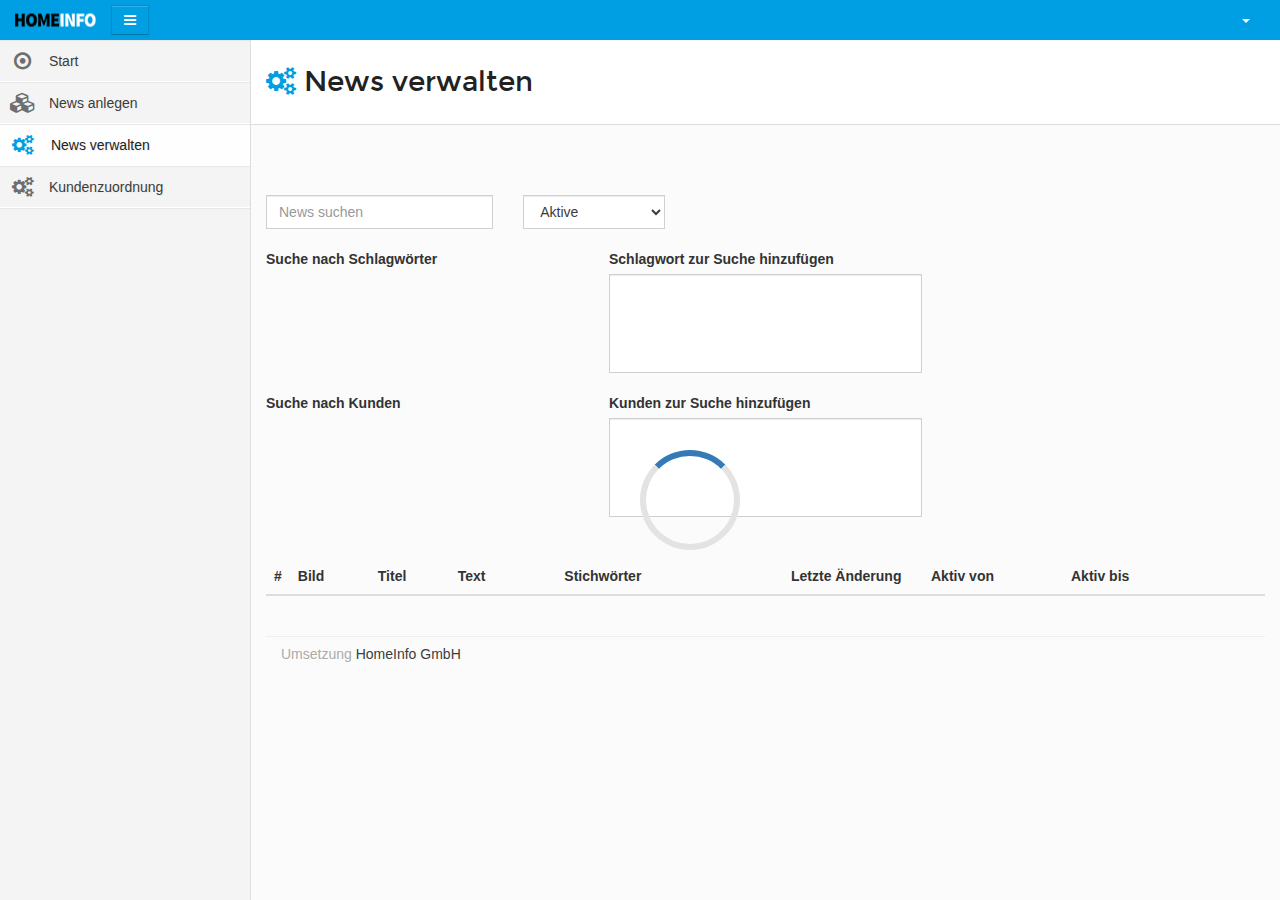
==== commit 1fa04e93: "Filter implementation" ====
--- a/frontend/manage.html
+++ b/frontend/manage.html
@@ -57,7 +57,6 @@
 					</select>
 				</div>
 			</div><br>
-			<!--
 			<div class='row'>
 				<div class='col-xs-4 col-md-4'>
 					<label>Suche nach Schlagwörter</label><br>
@@ -80,7 +79,6 @@
 					</select>
 				</div>
 			</div><br>
-			-->
 			<div class='row'>
 				<div class='col-xs-12 col-md-12' id="pages">
 				</div>
